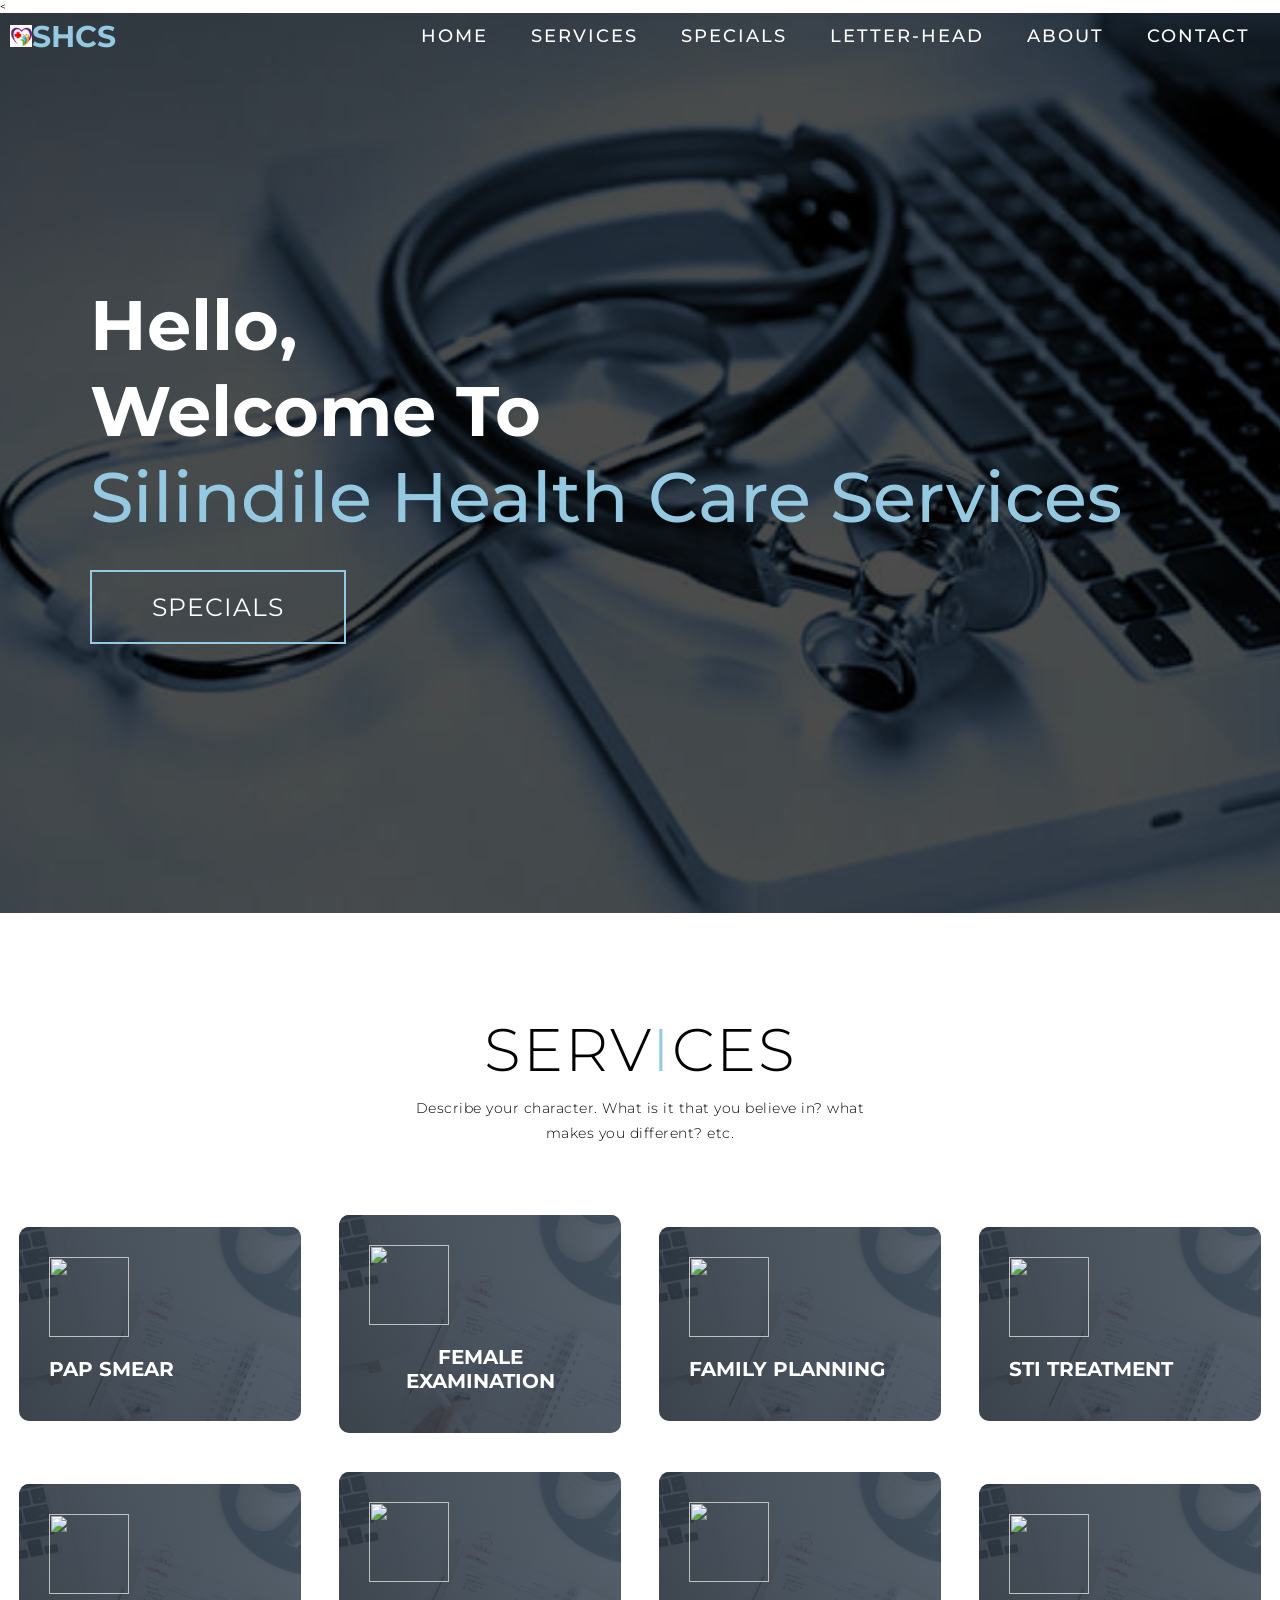
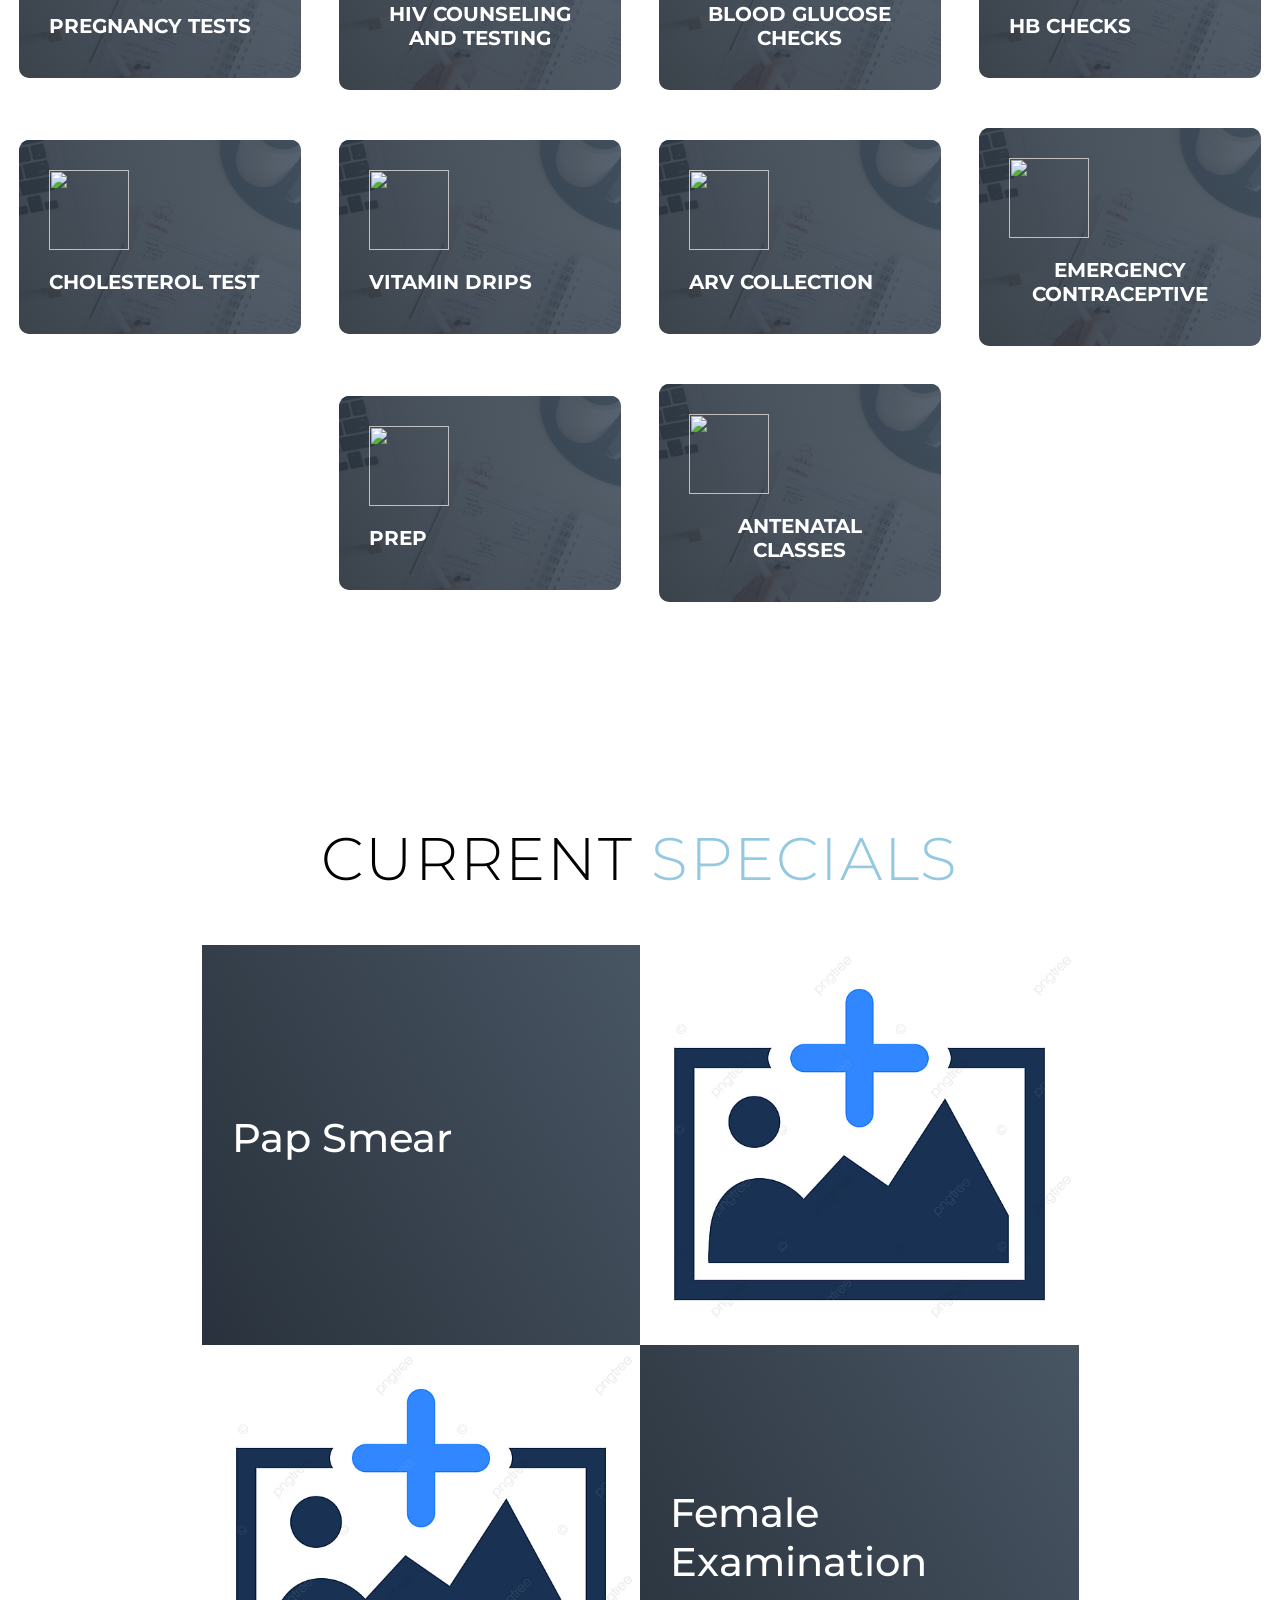
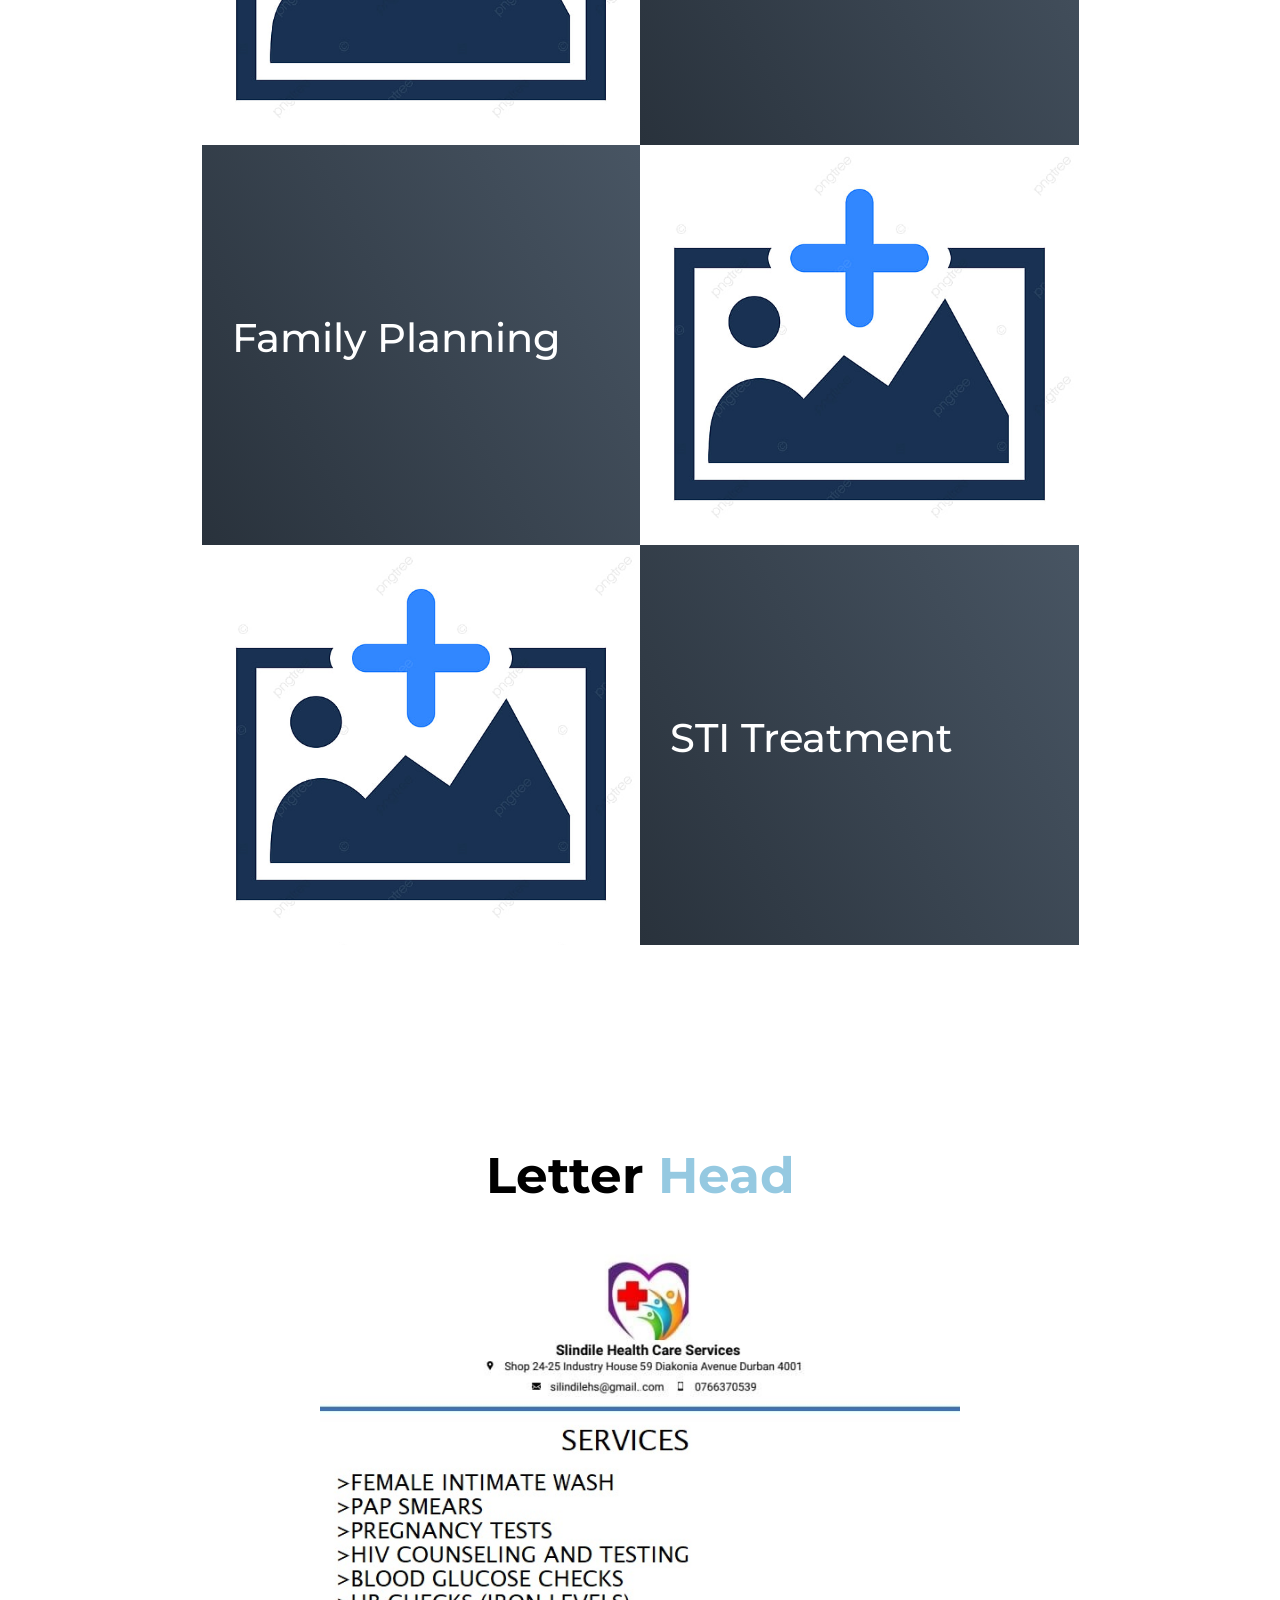
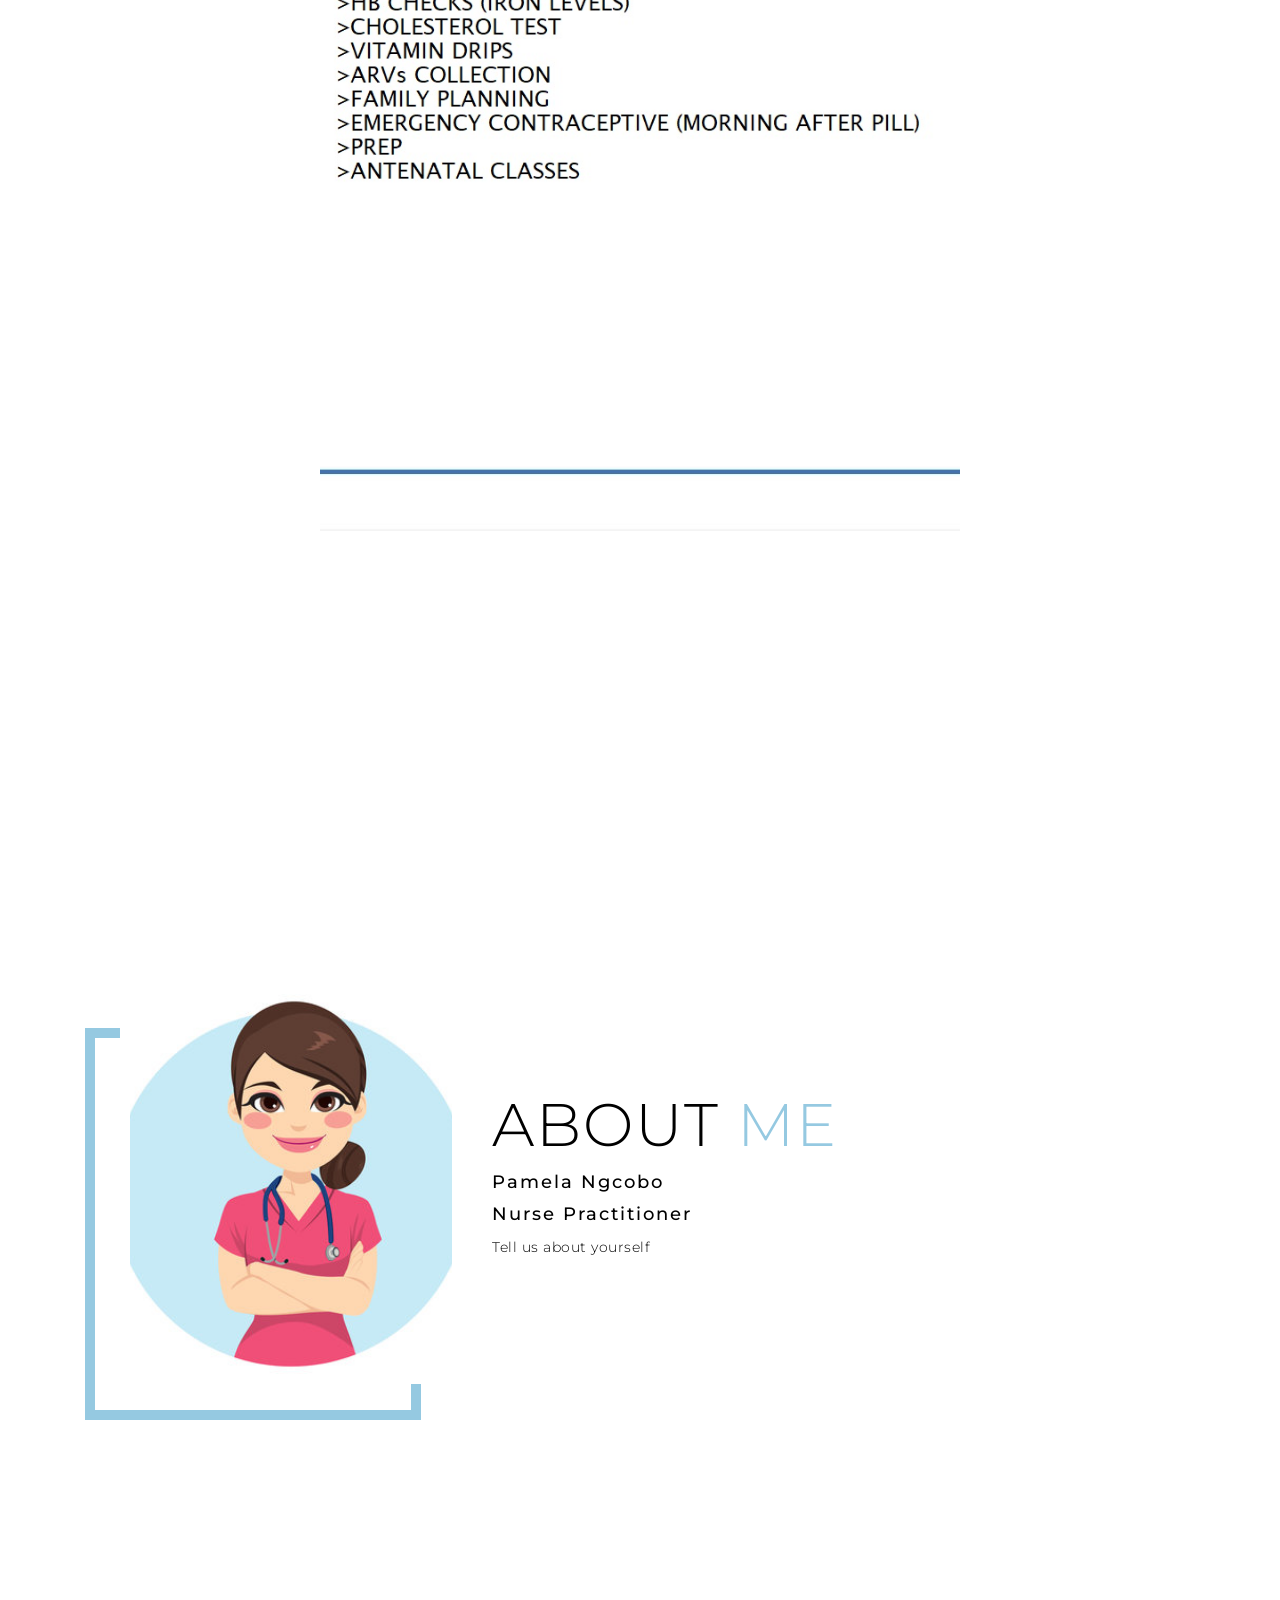
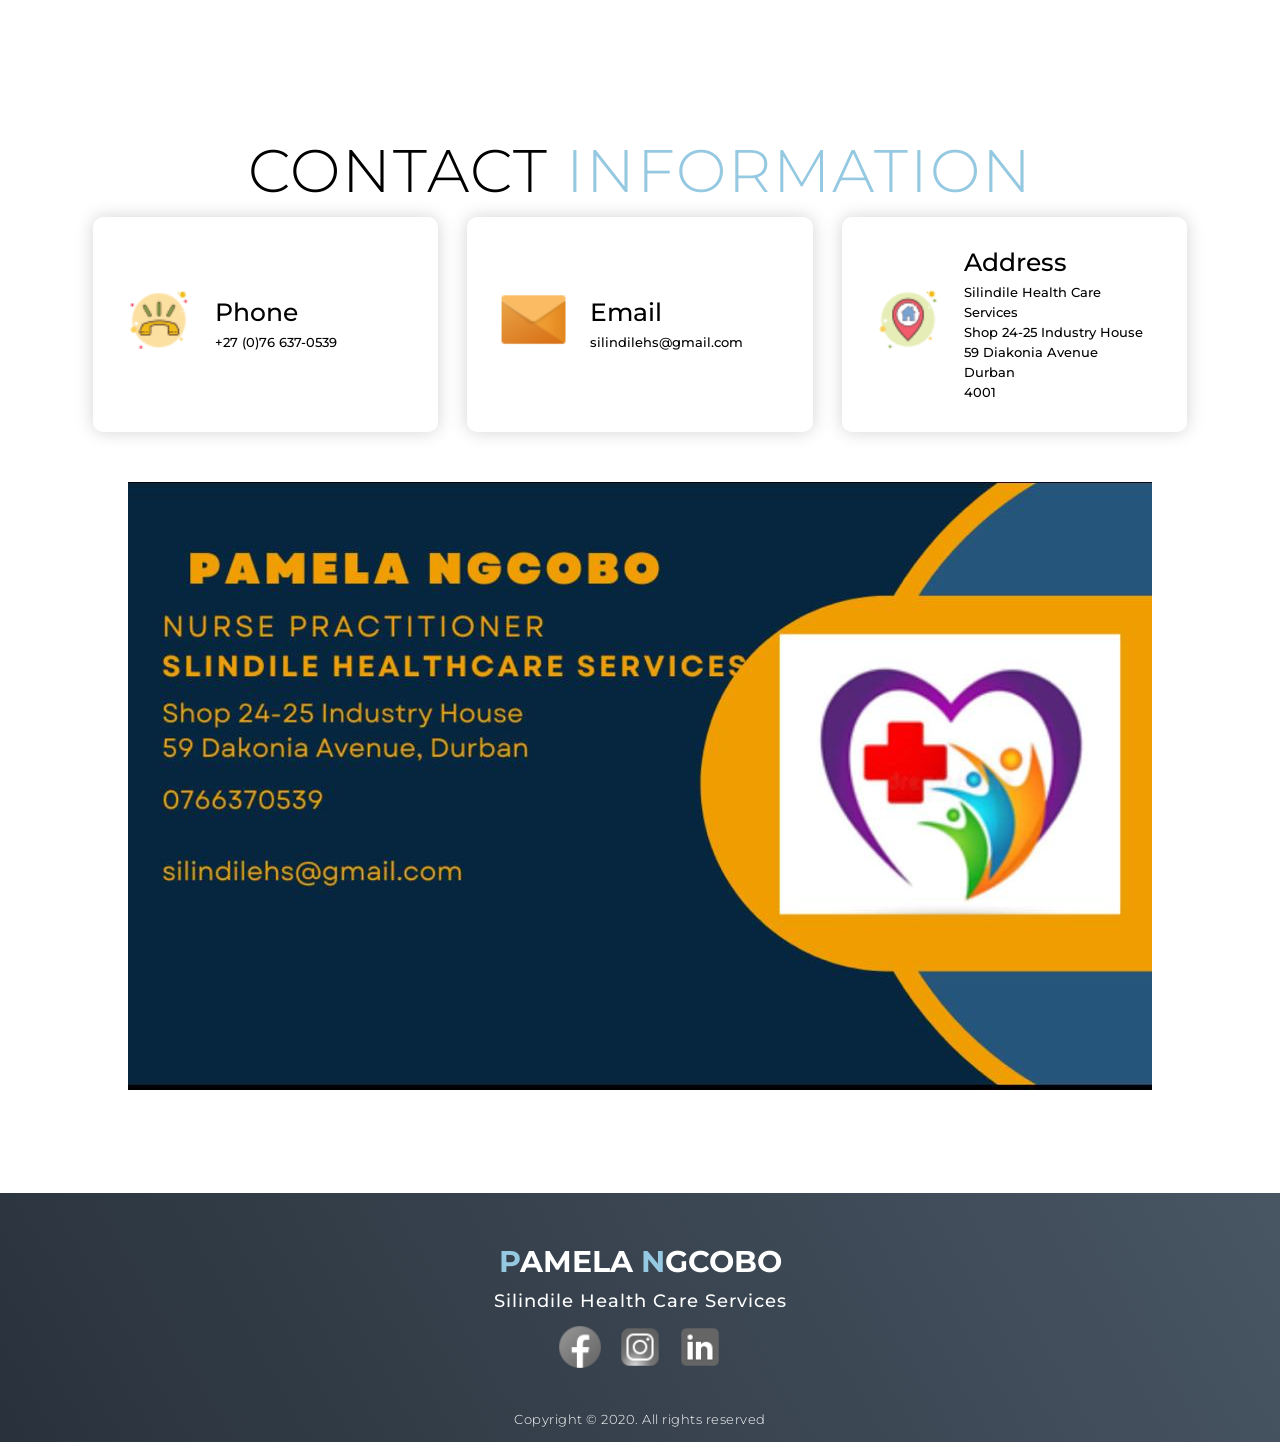
==== index.html @ 0218d1e8 "Rename slindilehealthcareservices.html to index.html" ====
<!DOCTYPE html>
<html lang="en">

<head>
  <meta charset="UTF-8">
  <meta name="viewport" content="width=device-width, initial-scale=1.0">
  <link rel="stylesheet" href="style.css">
  <title>Health Care Services</title>
  <!--<link href="https://cdn.jsdelivr.net/npm/bootstrap@5.2.2/dist/css/bootstrap.min.css" rel="stylesheet" integrity="sha384-Zenh87qX5JnK2Jl0vWa8Ck2rdkQ2Bzep5IDxbcnCeuOxjzrPF/et3URy9Bv1WTRi" crossorigin="anonymous"> -->
</head>

<body>
  
	    <!-- <script src="https://cdn.jsdelivr.net/npm/bootstrap@5.2.3/dist/js/bootstrap.bundle.min.js" integrity="sha384-kenU1KFdBIe4zVF0s0G1M5b4hcpxyD9F7jL+jjXkk+Q2h455rYXK/7HAuoJl+0I4" crossorigin="anonymous"></script> -->

  
  
  <<section id="header">
    <div class="header container">
      <div class="nav-bar">
        <div class="brand">
          <a href="#hero">
            <h1><img src="./img/emblem.jpeg" alt="emblem image shown "><span>SHCS</span></h1>
          </a>
        </div>
        <div class="nav-list">
          <div class="hamburger">
            <div class="bar"></div>
          </div>
          <ul>
            <li><a href="#hero" data-after="Home">Home</a></li>
            <li><a href="#services" data-after="Service">Services</a></li>
            <li><a href="#projects" data-after="Projects">Specials</a></li>
			<!--<li><a href="#about" data-after="About">Prescription</a></li>-->
			<li><a href="#letter_head" data-after="letter_head">Letter-Head</a></li>
            <li><a href="#about" data-after="About">About</a></li>
            <li><a href="#contact" data-after="Contact">Contact</a></li>
          </ul>
        </div>
      </div>
    </div>
  </section> 
  
  
  
  
  
  
  
  <section id="hero">
    <div class="hero container">
      <div>
        <h1>Hello, <span></span></h1>
        <h1>Welcome To <span></span></h1>
        <h1>Silindile Health Care Services <span></span></h1>
        <a href="#projects" type="button" class="cta">Specials</a>
      </div>
    </div>
  </section>
  
  
  
  <!--
  <ul>
  <li class="nav-item dropdown">
			  <a class="nav-link dropdown-toggle" href="#" role="button" data-bs-toggle="dropdown" aria-expanded="false">
				Link
			  </a>
			  <ul class="dropdown-menu">
				<li><a class="dropdown-item" href="#">Action</a></li>
				<li><a class="dropdown-item" href="#">Another action</a></li>
				<li><hr class="dropdown-divider"></li>
				<li><a class="dropdown-item" href="#">Something else here</a></li>
			  </ul>
			</li>
</ul> -->








  <section id="services">
    <div class="services container">
      <div class="service-top">
        <h1 class="section-title">Serv<span>i</span>ces</h1>
        <p>Describe your character. What is it that you believe in? what makes you different? etc.</p>
      </div>
      <div class="service-bottom">
        <div class="service-item">
          <div class="icon"><img src="https://img.icons8.com/bubbles/100/000000/services.png" /></div>
          <h2>Pap Smear</h2>
          <!--<p>The Papanicolaou test is a method of cervical screening used to detect potentially precancerous and cancerous processes in the cervix or colon. Abnormal findings are often followed up by more sensitive diagnostic procedures and, if warranted, interventions that aim to prevent progression to cervical cancer.</p> -->
        </div>
        <div class="service-item">
          <div class="icon"><img src="https://img.icons8.com/bubbles/100/000000/services.png" /></div>
          <h2>Female Examination</h2>
          <!-- <p>A pelvic examination is the physical examination of the external and internal female pelvic organs. It is frequently used in gynecology for the evaluation of symptoms affecting the female reproductive and urinary tract, such as pain, bleeding, discharge, urinary incontinence, or trauma.</p> -->
        </div>
        <div class="service-item">
          <div class="icon"><img src="https://img.icons8.com/bubbles/100/000000/services.png" /></div>
          <h2>Family Planning</h2>
          <!-- <p>Family planning is the consideration of the number of children a person wishes to have, including the choice to have no children, and the age at which they wish to have them. Things that may play a role on family planning decisions include marital situation, career or work considerations, financial situations.</p> -->
        </div>
        <div class="service-item">
          <div class="icon"><img src="https://img.icons8.com/bubbles/100/000000/services.png" /></div>
          <h2>STI Treatment</h2>
          <!-- <p>Sexually transmitted diseases (STDs) — or sexually transmitted infections (STIs) — are generally acquired by sexual contact. The bacteria, viruses or parasites that cause sexually transmitted diseases may pass from person to person in blood, semen, or vaginal and other bodily fluids.</p> -->
        </div>
		<div class="service-item">
          <div class="icon"><img src="https://img.icons8.com/bubbles/100/000000/services.png" /></div>
          <h2>Pregnancy Tests</h2>
          <!-- <p>Sexually transmitted diseases (STDs) — or sexually transmitted infections (STIs) — are generally acquired by sexual contact. The bacteria, viruses or parasites that cause sexually transmitted diseases may pass from person to person in blood, semen, or vaginal and other bodily fluids.</p> -->
        </div>
		<div class="service-item">
          <div class="icon"><img src="https://img.icons8.com/bubbles/100/000000/services.png" /></div>
          <h2>HIV Counseling and Testing</h2>
          <!-- <p>Sexually transmitted diseases (STDs) — or sexually transmitted infections (STIs) — are generally acquired by sexual contact. The bacteria, viruses or parasites that cause sexually transmitted diseases may pass from person to person in blood, semen, or vaginal and other bodily fluids.</p> -->
        </div>
		<div class="service-item">
          <div class="icon"><img src="https://img.icons8.com/bubbles/100/000000/services.png" /></div>
          <h2>Blood Glucose Checks</h2>
          <!-- <p>Sexually transmitted diseases (STDs) — or sexually transmitted infections (STIs) — are generally acquired by sexual contact. The bacteria, viruses or parasites that cause sexually transmitted diseases may pass from person to person in blood, semen, or vaginal and other bodily fluids.</p> -->
        </div>
		<div class="service-item">
          <div class="icon"><img src="https://img.icons8.com/bubbles/100/000000/services.png" /></div>
          <h2>HB Checks</h2>
          <!-- <p>Sexually transmitted diseases (STDs) — or sexually transmitted infections (STIs) — are generally acquired by sexual contact. The bacteria, viruses or parasites that cause sexually transmitted diseases may pass from person to person in blood, semen, or vaginal and other bodily fluids.</p> -->
        </div>
		<div class="service-item">
          <div class="icon"><img src="https://img.icons8.com/bubbles/100/000000/services.png" /></div>
          <h2>Cholesterol Test</h2>
          <!-- <p>Sexually transmitted diseases (STDs) — or sexually transmitted infections (STIs) — are generally acquired by sexual contact. The bacteria, viruses or parasites that cause sexually transmitted diseases may pass from person to person in blood, semen, or vaginal and other bodily fluids.</p> -->
        </div>
		<div class="service-item">
          <div class="icon"><img src="https://img.icons8.com/bubbles/100/000000/services.png" /></div>
          <h2>Vitamin Drips</h2>
          <!-- <p>Sexually transmitted diseases (STDs) — or sexually transmitted infections (STIs) — are generally acquired by sexual contact. The bacteria, viruses or parasites that cause sexually transmitted diseases may pass from person to person in blood, semen, or vaginal and other bodily fluids.</p> -->
        </div>
		<div class="service-item">
          <div class="icon"><img src="https://img.icons8.com/bubbles/100/000000/services.png" /></div>
          <h2>ARV Collection</h2>
          <!-- <p>Sexually transmitted diseases (STDs) — or sexually transmitted infections (STIs) — are generally acquired by sexual contact. The bacteria, viruses or parasites that cause sexually transmitted diseases may pass from person to person in blood, semen, or vaginal and other bodily fluids.</p> -->
        </div>
		<div class="service-item">
          <div class="icon"><img src="https://img.icons8.com/bubbles/100/000000/services.png" /></div>
          <h2>Emergency Contraceptive</h2>
          <!-- <p>Sexually transmitted diseases (STDs) — or sexually transmitted infections (STIs) — are generally acquired by sexual contact. The bacteria, viruses or parasites that cause sexually transmitted diseases may pass from person to person in blood, semen, or vaginal and other bodily fluids.</p> -->
        </div>
		<div class="service-item">
          <div class="icon"><img src="https://img.icons8.com/bubbles/100/000000/services.png" /></div>
          <h2>Prep</h2>
          <!-- <p>Sexually transmitted diseases (STDs) — or sexually transmitted infections (STIs) — are generally acquired by sexual contact. The bacteria, viruses or parasites that cause sexually transmitted diseases may pass from person to person in blood, semen, or vaginal and other bodily fluids.</p> -->
        </div>
		<div class="service-item">
          <div class="icon"><img src="https://img.icons8.com/bubbles/100/000000/services.png" /></div>
          <h2>Antenatal Classes</h2>
          <!-- <p>Sexually transmitted diseases (STDs) — or sexually transmitted infections (STIs) — are generally acquired by sexual contact. The bacteria, viruses or parasites that cause sexually transmitted diseases may pass from person to person in blood, semen, or vaginal and other bodily fluids.</p> -->
        </div>
      </div>
    </div>
  </section>
  
  
  
  
  
  
  
  <section id="projects">
    <div class="projects container">
      <div class="projects-header">
        <h1 class="section-title">Current <span>Specials</span></h1>
      </div>
      <div class="all-projects">
        <div class="project-item">
          <div class="project-info">
            <h1>Pap Smear</h1>
            <h2></h2>
            <p></p>
          </div>
          <div class="project-img">
            <img src="./img/tree.jpg" alt="img">
			
			
			<!--<div class="ccontainer">
				<div class="wrapper">
					<div class="image">
						 <img src="./img/Pap-Test_.jpg"> 
					</div>
					
					<div id="cancel-btn"><i class="fas fa-times"></i></div>
					<div class="file-name">File name here</div>
					<div>
						
					</div>
				</div>
			</div>
			<div class= "content">
						<div class="icon"><i class="fas fa-cloud-upload-alt"></i></div>
						<div class="text">No file chosen yet</div>
					</div>
			<input id="default-btn" type="file"> -->
			
          </div>
        </div>
        <div class="project-item">
          <div class="project-info">
            <h1>Female Examination</h1>
            <h2></h2>
            <p></p>
          </div>
          <div class="project-img">
            <img src="./img/tree.jpg" alt="img">
          </div>
        </div>
        <div class="project-item">
          <div class="project-info">
            <h1>Family Planning</h1>
            <h2></h2>
            <p></p>
          </div>
          <div class="project-img">
            <img src="./img/tree.jpg" alt="img">
          </div>
        </div>
        <div class="project-item">
          <div class="project-info">
            <h1>STI Treatment</h1>
            <h2></h2>
            <p></p>
          </div>
          <div class="project-img">
            <img src="./img/tree.jpg" alt="img">
          </div>
        </div>
      </div>
	  
	  <div class="popup-image">
		  <span>&times;</span>
		  <img src="./img/img-1.png">
	  </div>
	  
	  
    </div>
	
	
	<script>
		<!--document.querySelectorAll('.project-item img').forEach(image =>{document.querySelector('.popup-image').style.display = 'block'; }); -->
		
		
		document.querySelectorAll('.project-item img').forEach(image =>{image.onclick = () =>{document.querySelector('.popup-image').style.display = 'block'; document.querySelector('.popup-image img').src = image.getAttribute('src');} });
		
		document.querySelector('.popup-image span').onclick = () =>{document.querySelector('.popup-image').style.display = 'none';}
	</script>
	
	
	
  </section>
  
  
  <!--
  <section id="businesscard">
	<div class="card">
	  <div class="emblem">
		<img src="./img/emblem.jpeg">
		<h1>Silindile Health Care Services</h1>
	  </div>
	  
	  <div class="divider">
		
	  </div>
	  
	  <div class="details">
		<h1>Pamela Ngcobo</h1>
		<h2>Nurse Practitioner</h2>
		
		<h1>Silindilehs@gmail.com</h1>
		<h1>Shop 24-25, Industry House, 59 Diakonia Avenue, Durban, 4001 </h1>
	  </div>
	</div>
  </section>  -->
  
  <section id="letter_head">
	
	<div class="container">
		<center>
		<div class="heading">
			<h1> Letter <span>Head</span></h1>
		</div>
		
		<div class="img">
			<img src="./img/new_services.jpg">
			<!--<a href="./img/new_services.jpg" download="">
				<input type="button" value="download">
			</a> -->
		</div>
		</center>
	</div>
  
  </section>
  


  <section id="about">
    <div class="about container">
      <div class="col-left">
        <div class="about-img">
          <img src="./img/nurse.jpg" alt="img">
        </div>
      </div>
      <div class="col-right">
        <h1 class="section-title">About <span>me</span></h1>
        <h2>Pamela Ngcobo</h2>
		<h2>Nurse Practitioner</h2>
        <p>Tell us about yourself</p>
      </div>
    </div>
  </section>
  
  
  
  
  
  
  <section id="contact">
    <div class="contact container">
      <div>
        <h1 class="section-title">Contact <span>information</span></h1>
      </div>
      <div class="contact-items">
        <div class="contact-item">
          <div class="icon"><img src="./img/phone.png" /></div>
          <div class="contact-info">
            <h1>Phone</h1>
            <h2>+27 (0)76 637-0539</h2>
          </div>
        </div>
        <div class="contact-item">
          <div class="icon"><img src="./img/email.png" /></div>
          <div class="contact-info">
            <h1>Email</h1>
            <h2>silindilehs@gmail.com</h2>
          </div>
        </div>
        <div class="contact-item">
          <div class="icon"><img src="./img/address.png" /></div>
          <div class="contact-info">
            <h1>Address</h1>
	    <h2>Silindile Health Care Services</h2>
            <h2>Shop 24-25 Industry House</h2>
	    <h2>59 Diakonia Avenue</h2>
	    <h2>Durban</h2>
	    <h2>4001</h2>
          </div>
        </div>
      </div>
	  
	  <div class="business_card">
		<img src="./img/business_card.jpeg">
	  </div>
    </div>
  </section>
  
  
  
  
  
  
  <section id="footer">
    <div class="footer container">
      <div class="brand">
        <h1><span>P</span>amela <span>N</span>gcobo</h1>
      </div>
      <h2>Silindile Health Care Services</h2>
      <div class="social-icon">
        <div class="social-item">
          <a href="#"><img src="./img/facebook.png" /></a>
        </div>
        <div class="social-item">
          <a href="https://www.instagram.com/p/ClcL6H4sLYK/?utm_source=ig_web_copy_link"><img src="./img/instagram.png" /></a>
        </div>
        <div class="social-item">
          <a href="#"><img src="./img/linkedin.png" /></a>
        </div>
      </div>
      <p>Copyright © 2020. All rights reserved</p>
    </div>
  </section>
  
  
  
  
  
  <script src="./app.js"></script>
</body>
---- style.css ----
@import 'https://fonts.googleapis.com/css?family=Montserrat:300, 400, 700&display=swap';
* {
	padding: 0;
	margin: 0;
	box-sizing: border-box;
}
html {
	font-size: 10px;
	font-family: 'Montserrat', sans-serif;
	scroll-behavior: smooth;
}
a {
	text-decoration: none;
}
.container {
	min-height: 100vh;
	width: 100%;
	display: flex;
	align-items: center;
	justify-content: center;
}
img {
	height: 100%;
	width: 100%;
	object-fit: cover;
}
p {
	color: black;
	font-size: 1.4rem;
	margin-top: 5px;
	line-height: 2.5rem;
	font-weight: 300;
	letter-spacing: 0.05rem;
}
.section-title {
	font-size: 4rem;
	font-weight: 300;
	color: black;
	margin-bottom: 10px;
	text-transform: uppercase;
	letter-spacing: 0.2rem;
	text-align: center;
}
.section-title span {
	color: rgba(149,201,225,255);
}

.cta {
	display: inline-block;
	padding: 10px 30px;
	color: white;
	background-color: transparent;
	border: 2px solid rgba(149,201,225,255);
	font-size: 2rem;
	text-transform: uppercase;
	letter-spacing: 0.1rem;
	margin-top: 30px;
	transition: 0.3s ease;
	transition-property: background-color, color;
}
.cta:hover {
	color: white;
	background-color: rgba(149,201,225,255);
}
.brand h1 {
	font-size: 3rem;
	text-transform: uppercase;
	color: white;
}
.brand h1 span {
	color: rgba(149,201,225,255);
}

/* Header section */
#header {
	position: fixed;
	z-index: 1000;
	left: 0;
	top: 0;
	width: 100vw;
	height: auto;
}
#header .header {
	min-height: 8vh;
	background-color: rgba(31, 30, 30, 0.24);
	transition: 0.3s ease background-color;
}
#header .nav-bar {
	display: flex;
	align-items: center;
	justify-content: space-between;
	width: 100%;
	height: 100%;
	max-width: 1300px;
	padding: 0 10px;
}
#header .nav-list ul {
	list-style: none;
	position: absolute;
	background-color: rgb(31, 30, 30);
	width: 100vw;
	height: 100vh;
	left: 100%;
	top: 0;
	display: flex;
	flex-direction: column;
	justify-content: center;
	align-items: center;
	z-index: 1;
	overflow-x: hidden;
	transition: 0.5s ease left;
}
#header .nav-list ul.active {
	left: 0%;
}
#header .nav-list ul a {
	font-size: 2.5rem;
	font-weight: 500;
	letter-spacing: 0.2rem;
	text-decoration: none;
	color: white;
	text-transform: uppercase;
	padding: 20px;
	display: block;
}
#header img{
width: 22px;
height: 22px;
/*background-color: grey;*/
}
#header .nav-list ul a::after {
	content: attr(data-after);
	position: absolute;
	top: 50%;
	left: 50%;
	transform: translate(-50%, -50%) scale(0);
	color: rgba(240, 248, 255, 0.021);
	font-size: 13rem;
	letter-spacing: 50px;
	z-index: -1;
	transition: 0.3s ease letter-spacing;
}
#header .nav-list ul li:hover a::after {
	transform: translate(-50%, -50%) scale(1);
	letter-spacing: initial;
}
#header .nav-list ul li:hover a {
	color: rgba(149,201,225,255);
}
#header .hamburger {
	height: 60px;
	width: 60px;
	display: inline-block;
	border: 3px solid white;
	border-radius: 50%;
	position: relative;
	display: flex;
	align-items: center;
	justify-content: center;
	z-index: 100;
	cursor: pointer;
	transform: scale(0.8);
	margin-right: 20px;
}
#header .hamburger:after {
	position: absolute;
	content: '';
	height: 100%;
	width: 100%;
	border-radius: 50%;
	border: 3px solid white;
	animation: hamburger_puls 1s ease infinite;
}
#header .hamburger .bar {
	height: 2px;
	width: 30px;
	position: relative;
	background-color: white;
	z-index: -1;
}
#header .hamburger .bar::after,
#header .hamburger .bar::before {
	content: '';
	position: absolute;
	height: 100%;
	width: 100%;
	left: 0;
	background-color: white;
	transition: 0.3s ease;
	transition-property: top, bottom;
}
#header .hamburger .bar::after {
	top: 8px;
}
#header .hamburger .bar::before {
	bottom: 8px;
}
#header .hamburger.active .bar::before {
	bottom: 0;
}
#header .hamburger.active .bar::after {
	top: 0;
}
/* End Header section */

/* Hero Section */
#hero {
	background-image: url(./img/hcs.jpg);
	background-size: cover;
	background-position: top center;
	position: relative;
	z-index: 1;
}
#hero::after {
	content: '';
	position: absolute;
	left: 0;
	top: 0;
	height: 100%;
	width: 100%;
	background-color: black;
	opacity: 0.7;
	z-index: -1;
}
#hero .hero {
	max-width: 1200px;
	margin: 0 auto;
	padding: 0 50px;
	justify-content: flex-start;
}
#hero h1 {
	display: block;
	width: fit-content;
	font-size: 4rem;
	position: relative;
	color: transparent;
	animation: text_reveal 0.5s ease forwards;
	animation-delay: 1s;
}
#hero h1:nth-child(1) {
	animation-delay: 1s;
}
#hero h1:nth-child(2) {
	animation-delay: 2s;
}
#hero h1:nth-child(3) {
	animation: text_reveal_name 0.5s ease forwards;
	animation-delay: 3s;
}
#hero h1 span {
	position: absolute;
	top: 0;
	left: 0;
	height: 100%;
	width: 0;
	background-color: rgba(149,201,225,255);
	animation: text_reveal_box 1s ease;
	animation-delay: 0.5s;
}
#hero h1:nth-child(1) span {
	animation-delay: 0.5s;
}
#hero h1:nth-child(2) span {
	animation-delay: 1.5s;
}
#hero h1:nth-child(3) span {
	animation-delay: 2.5s;
}




#services .services {
	flex-direction: column;
	text-align: center;
	max-width: 1500px;
	margin: 0 auto;
	padding: 100px 0;
}
#services .service-top {
	max-width: 500px;
	margin: 0 auto;
}
#services .service-bottom {
	display: flex;
	align-items: center;
	justify-content: center;
	flex-wrap: wrap;
	margin-top: 50px;
}
#services .service-item {
	flex-basis: 80%;
	display: flex;
	align-items: flex-start;
	justify-content: center;
	flex-direction: column;
	padding: 30px;
	border-radius: 10px;
	background-image: url(./img/img-1.png);
	background-size: cover;
	margin: 10px 5%;
	position: relative;
	z-index: 1;
	overflow: hidden;
}
#services .service-item::after {
	content: '';
	position: absolute;
	left: 0;
	top: 0;
	height: 100%;
	width: 100%;
	background-image: linear-gradient(60deg, #29323c 0%, #485563 100%);
	opacity: 0.9;
	z-index: -1;
}
#services .service-bottom .icon {
	height: 80px;
	width: 80px;
	margin-bottom: 20px;
}
#services .service-item h2 {
	font-size: 2rem;
	color: white;
	margin-bottom: 10px;
	text-transform: uppercase;
}
#services .service-item p {
	color: white;
	text-align: left;
}


#projects .projects {
	flex-direction: column;
	max-width: 1200px;
	margin: 0 auto;
	padding: 100px 0;
}
#projects .projects-header h1 {
	margin-bottom: 50px;
}
#projects .all-projects {
	display: flex;
	align-items: center;
	justify-content: center;
	flex-direction: column;
}
#projects .project-item {
	display: flex;
	align-items: center;
	justify-content: center;
	flex-direction: column;
	width: 80%;
	margin: 20px auto;
	overflow: hidden;
	border-radius: 10px;
}
#projects .project-info {
	padding: 30px;
	flex-basis: 50%;
	height: 100%;
	display: flex;
	align-items: flex-start;
	justify-content: center;
	flex-direction: column;
	background-image: linear-gradient(60deg, #29323c 0%, #485563 100%);
	color: white;
}
#projects .project-info h1 {
	font-size: 4rem;
	font-weight: 500;
}
#projects .project-info h2 {
	font-size: 1.8rem;
	font-weight: 500;
	margin-top: 10px;
}
#projects .project-info p {
	color: white;
}
#projects .project-img {
	flex-basis: 50%;
	height: 20vh;
	overflow: hidden;
	position: relative;
}
#projects .project-img:after {
	/*content: '';*/
	position: absolute;
	left: 0;
	top: 0;
	height: 100%;
	width: 100%;
	background-image: linear-gradient(60deg, #29323c 0%, #485563 100%);
	opacity: 0.7;
}
#projects .project-img img {
	transition: 0.3s ease transform;
}
#projects .project-item:hover .project-img img {
	transform: scale(1.1);
}

#projects .ccontainer{
	height: 350px;
	width: 430px;
}

#projects .ccontainer .wrapper{
	height: 300px;
	width: 100%;
	border-radius: 10px;
	background: #fff;
	border: 2px dashed #c2cdda;
	display: flex;
	align-items: center;
	justify-content: center;
	overflow: hidden;
}

#projects .ccontainer .wrapper .image{
	position: absolute;
	height: 100%;
	width: 100%;
	display: flex;
	align-items: center;
	justify-content: center;
}

#projects .ccontainer .wrapper .image img{
height: 100%;
width: 100%;
object-fit: cover;
}

#projects .container .popup-image{
	position: fixed;
	top: 0; left: 0;
	background: rgba(0,0,0,.9);
	height: 100%;
	width: 100%;
	z-index: 100;
	display: none;
}
/*body{
	min-height: 100vh;
	display: flex;
	flex-direction: column;
}*/
#projects .container .popup-image span{
	position: absolute;
	bottom: 0; right: 10px;
	font-size: 60px;
	font-weight: bolder;
	color: #fff;
	cursor:pointer;
	z-index: 100;
	/*margin-top: 500px;*/
}
#projects .container .popup-image img{
	position: absolute;
	top:50%;
	left:50%;
	transform: translate(-50%, -50%);
	border: 5px solid #fff;
	border-radius: 5px;
	width: 750px;
	object-fit: cover;
}
@media (max-width:768px){
	#projects .container .popup-image img{
		width:95%;
	}
}



/*
#businesscard .card{
	display: flex;
	border: 2px solid rgba(149,201,225,255);
}

#businesscard .card img{
	width: 200px;
	height: 200px;
}*/

#letter_head h1 {
	
	font-size: 5rem;
	margin-bottom: 20px;
}

#letter_head h1 span {
	font-size: 5rem;
	color: rgba(149,201,225,255);
}

#letter_head .container{
	display: block;
	justify-content: center;
}

#letter_head{
	margin-top: 100px;
	margin-bottom: 200px;
}
	
#letter_head img{
	width: 50vw;
}

#about .about {
	flex-direction: column-reverse;
	text-align: center;
	max-width: 1200px;
	margin: 0 auto;
	padding: 100px 20px;
}
#about .col-left {
	width: 250px;
	height: 360px;
}
#about .col-right {
	width: 100%;
}
#about .col-right h2 {
	font-size: 1.8rem;
	font-weight: 500;
	letter-spacing: 0.2rem;
	margin-bottom: 10px;
}
#about .col-right p {
	margin-bottom: 20px;
}
#about .col-right .cta {
	color: black;
	margin-bottom: 50px;
	padding: 10px 20px;
	font-size: 2rem;
}
#about .col-left .about-img {
	height: 100%;
	width: 100%;
	position: relative;
	border: 10px solid white;
}
#about .col-left .about-img::after {
	content: '';
	position: absolute;
	left: -33px;
	top: 19px;
	height: 98%;
	width: 98%;
	border: 7px solid rgba(149,201,225,255);
	z-index: -1;
}



#contact .contact {
	flex-direction: column;
	max-width: 1200px;
	margin: 0 auto;
	width: 90%;
}
#contact .contact-items {
	/* max-width: 400px; */
	width: 100%;
}
#contact .contact-item {
	width: 80%;
	padding: 20px;
	text-align: center;
	border-radius: 10px;
	padding: 30px;
	margin: 30px;
	display: flex;
	justify-content: center;
	align-items: center;
	flex-direction: column;
	box-shadow: 0px 0px 18px 0 #0000002c;
	transition: 0.3s ease box-shadow;
}
#contact .contact-item:hover {
	box-shadow: 0px 0px 5px 0 #0000002c;
}
#contact .icon {
	width: 70px;
	margin: 0 auto;
	margin-bottom: 10px;
}
#contact .contact-info h1 {
	font-size: 2.5rem;
	font-weight: 500;
	margin-bottom: 5px;
}
#contact .contact-info h2 {
	font-size: 1.3rem;
	line-height: 2rem;
	font-weight: 500;
}

#contact .business_card{
	display: block;
	margin-top: 50px;
}



#footer {
	background-image: linear-gradient(60deg, #29323c 0%, #485563 100%);
}
#footer .footer {
	min-height: 200px;
	flex-direction: column;
	padding-top: 50px;
	padding-bottom: 10px;
}
#footer h2 {
	color: white;
	font-weight: 500;
	font-size: 1.8rem;
	letter-spacing: 0.1rem;
	margin-top: 10px;
	margin-bottom: 10px;
}
#footer .social-icon {
	display: flex;
	margin-bottom: 30px;
}
#footer .social-item {
	height: 50px;
	width: 50px;
	margin: 0 5px;
}
#footer .social-item img {
	filter: grayscale(1);
	transition: 0.3s ease filter;
}
#footer .social-item:hover img {
	filter: grayscale(0);
}
#footer p {
	color: white;
	font-size: 1.3rem;
}



@keyframes hamburger_puls {
	0% {
		opacity: 1;
		transform: scale(1);
	}
	100% {
		opacity: 0;
		transform: scale(1.4);
	}
}
@keyframes text_reveal_box {
	50% {
		width: 100%;
		left: 0;
	}
	100% {
		width: 0;
		left: 100%;
	}
}
@keyframes text_reveal {
	100% {
		color: white;
	}
}
@keyframes text_reveal_name {
	100% {
		color: rgba(149,201,225,255);
		font-weight: 500;
	}
}
/* End Keyframes */

/* Media Query For Tablet */
@media only screen and (min-width: 768px) {
	.cta {
		font-size: 2.5rem;
		padding: 20px 60px;
	}
	h1.section-title {
		font-size: 6rem;
	}

	
	#hero h1 {
		font-size: 7rem;
	}



	#services .service-bottom .service-item {
		flex-basis: 45%;
		margin: 2.5%;
	}

	
	#projects .project-item {
		flex-direction: row;
	}
	#projects .project-item:nth-child(even) {
		flex-direction: row-reverse;
	}
	#projects .project-item {
		height: 400px;
		margin: 0;
		width: 100%;
		border-radius: 0;
	}
	#projects .all-projects .project-info {
		height: 100%;
	}
	#projects .all-projects .project-img {
		height: 100%;
	}
	/* End Project */

	/* About */
	#about .about {
		flex-direction: row;
	}
	#about .col-left {
		width: 600px;
		height: 400px;
		padding-left: 60px;
	}
	#about .about .col-left .about-img::after {
		left: -45px;
		top: 34px;
		height: 98%;
		width: 98%;
		border: 10px solid rgba(149,201,225,255);
	}
	#about .col-right {
		text-align: left;
		padding: 30px;
	}
	#about .col-right h1 {
		text-align: left;
	}
	/* End About */

	/* contact  */
	#contact .contact {
		flex-direction: column;
		padding: 100px 0;
		align-items: center;
		justify-content: center;
		min-width: 20vh;
	}
	#contact .contact-items {
		width: 100%;
		display: flex;
		flex-direction: row;
		justify-content: space-evenly;
		margin: 0;
	}
	#contact .contact-item {
		width: 30%;
		margin: 0;
		flex-direction: row;
	}
	#contact .contact-item .icon {
		height: 100px;
		width: 100px;
	}
	#contact .contact-item .icon img {
		object-fit: contain;
	}
	#contact .contact-item .contact-info {
		width: 100%;
		text-align: left;
		padding-left: 20px;
	}
	/* End contact  */
}
/* End Media Query For Tablet */

/* Media Query For Desktop */
@media only screen and (min-width: 1200px) {
	/* header */
	#header .hamburger {
		display: none;
	}
	#header .nav-list ul {
		position: initial;
		display: block;
		height: auto;
		width: fit-content;
		background-color: transparent;
	}
	#header .nav-list ul li {
		display: inline-block;
	}
	#header .nav-list ul li a {
		font-size: 1.8rem;
	}
	#header .nav-list ul a:after {
		display: none;
	}
	/* End header */

	#services .service-bottom .service-item {
		flex-basis: 22%;
		margin: 1.5%;
	}
}
/* End  Media Query For Desktop */
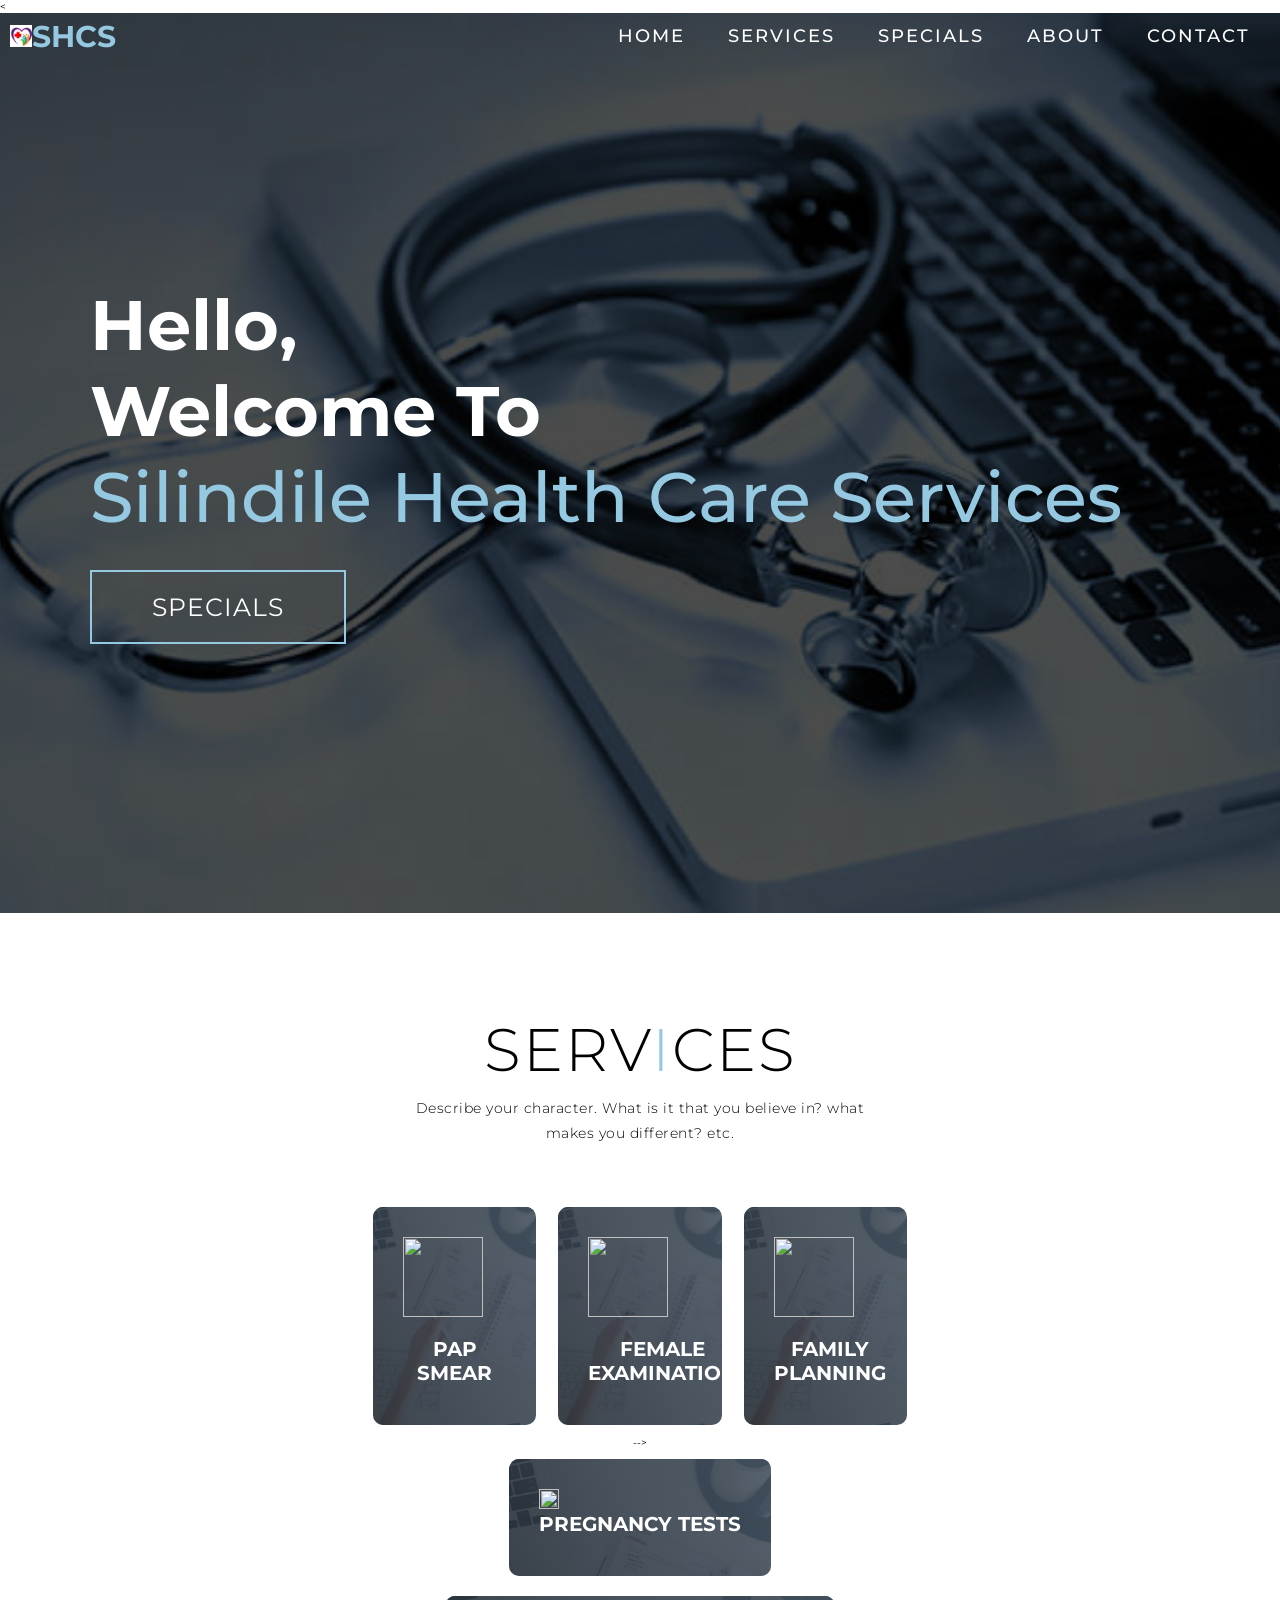
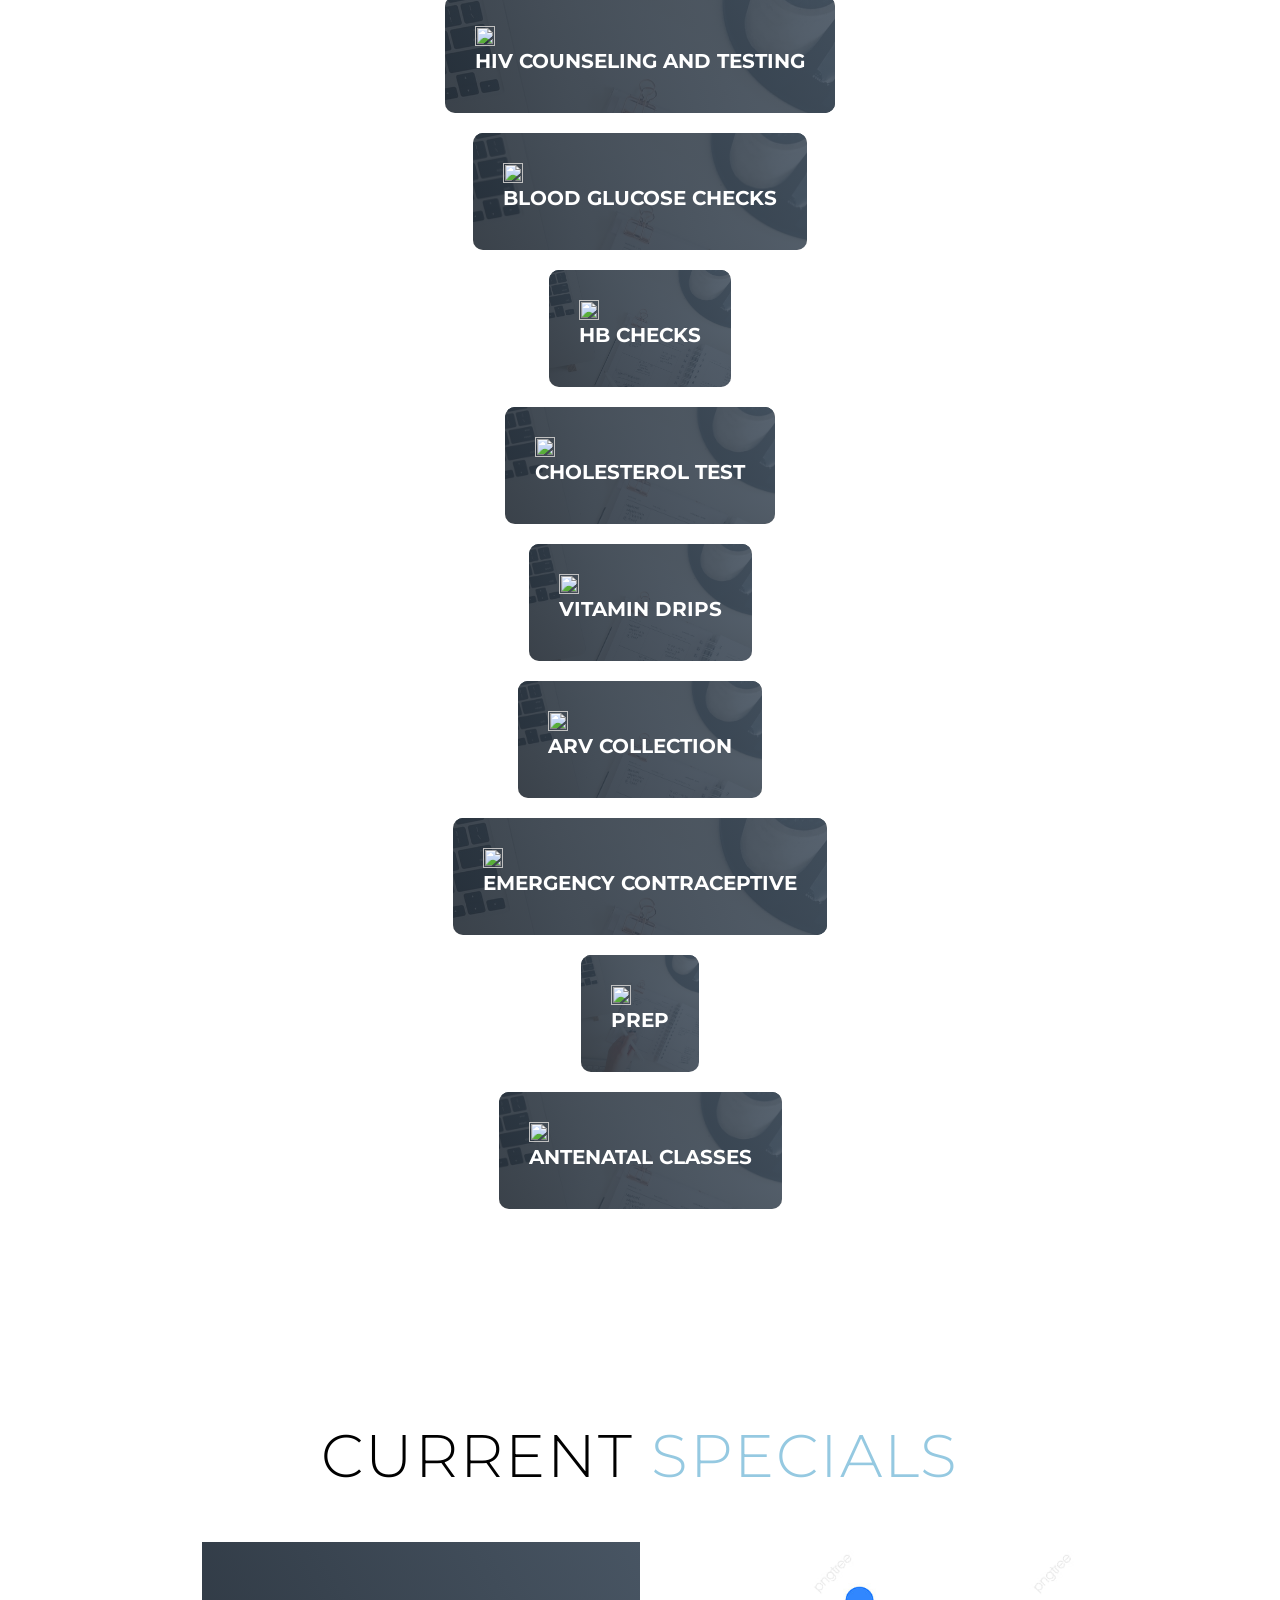
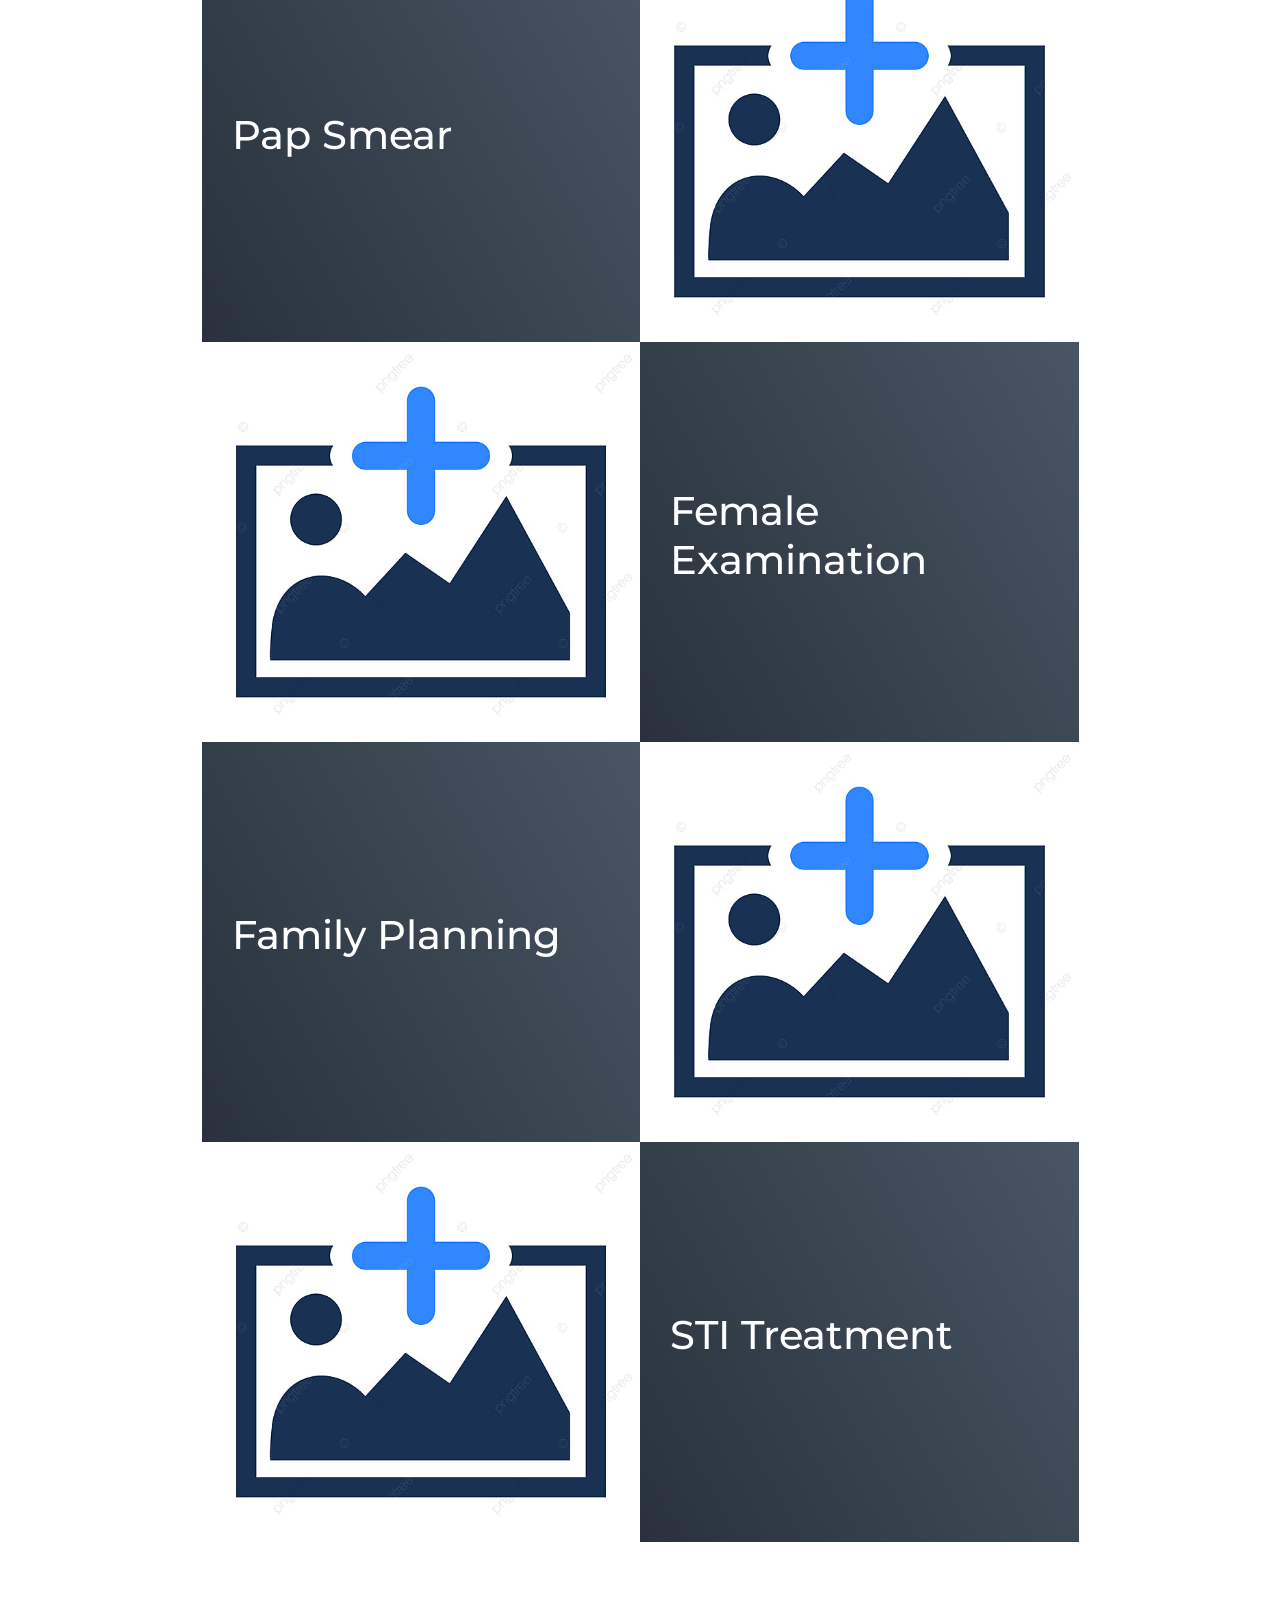
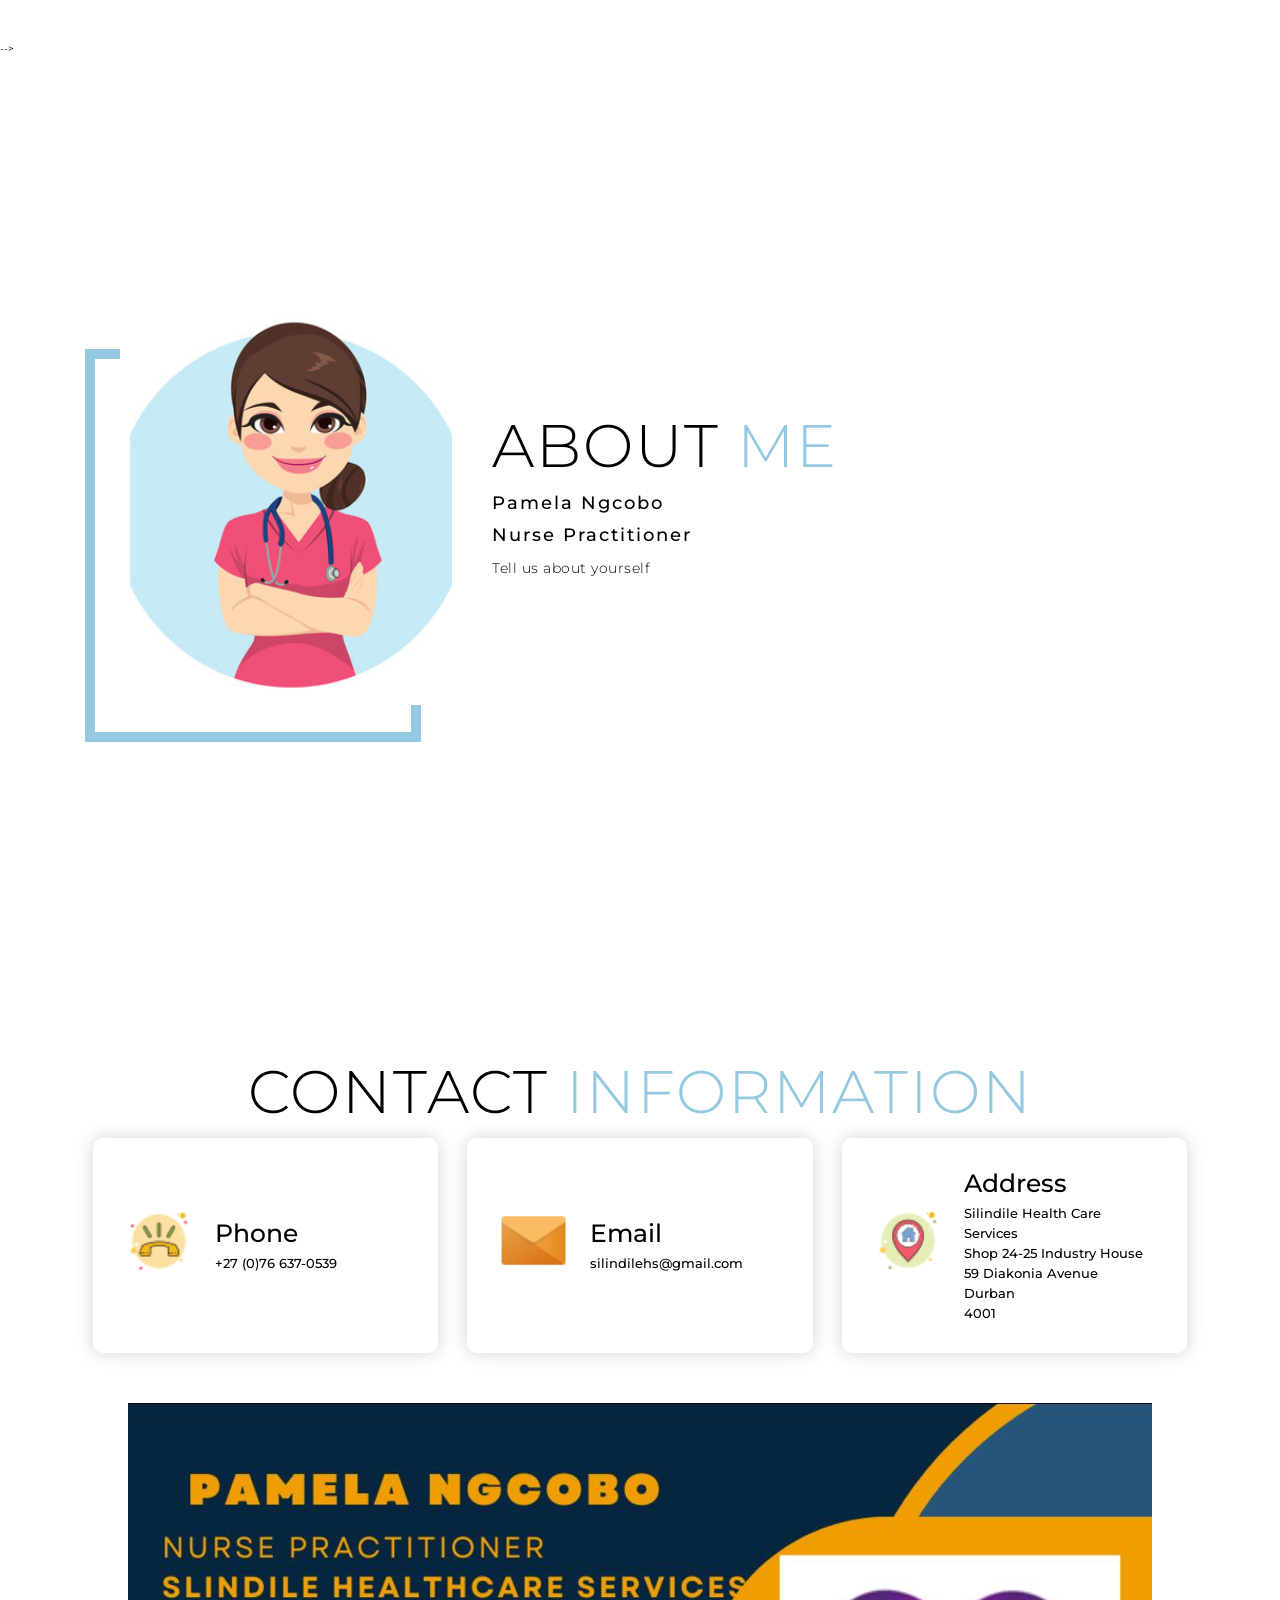
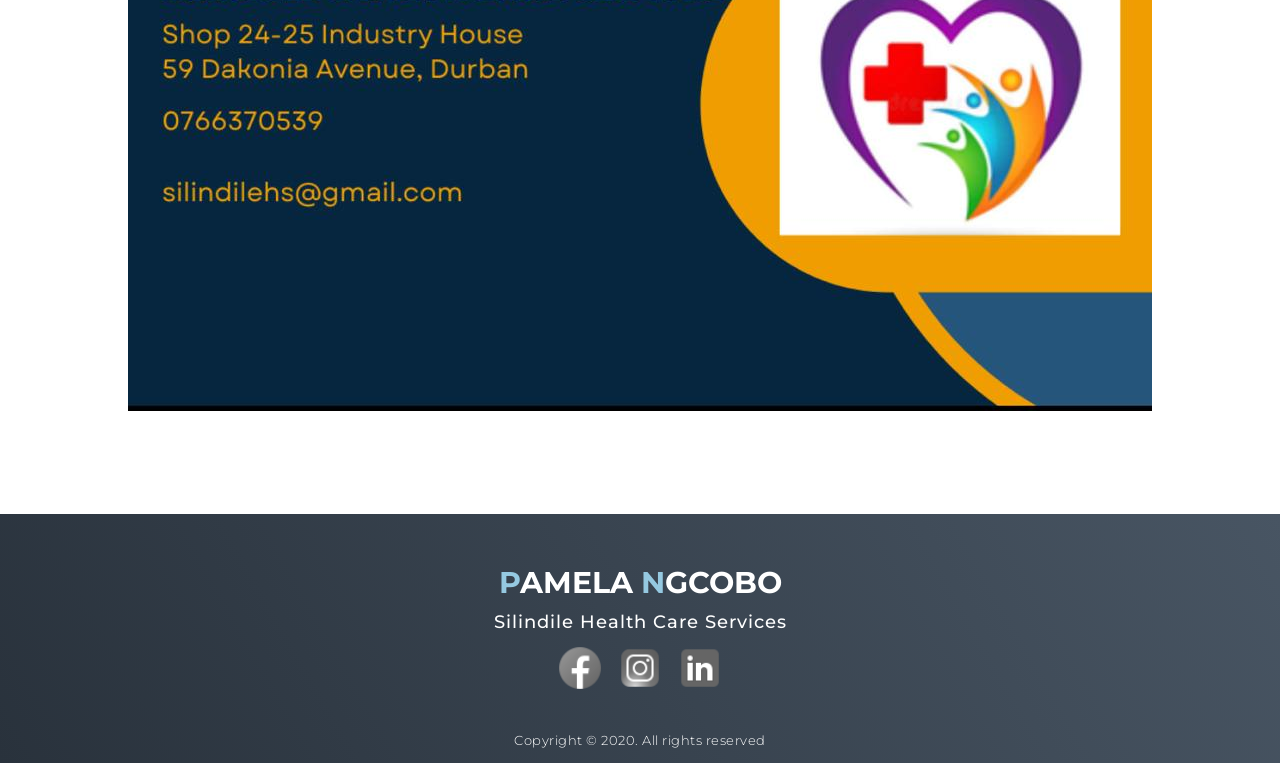
==== commit 56e193de: "Update index.html" ====
--- a/index.html
+++ b/index.html
@@ -33,7 +33,7 @@
             <li><a href="#services" data-after="Service">Services</a></li>
             <li><a href="#projects" data-after="Projects">Specials</a></li>
 			<!--<li><a href="#about" data-after="About">Prescription</a></li>-->
-			<li><a href="#letter_head" data-after="letter_head">Letter-Head</a></li>
+			<!--<li><a href="#letter_head" data-after="letter_head">Letter-Head</a></li>-->
             <li><a href="#about" data-after="About">About</a></li>
             <li><a href="#contact" data-after="Contact">Contact</a></li>
           </ul>
@@ -105,11 +105,11 @@
           <h2>Family Planning</h2>
           <!-- <p>Family planning is the consideration of the number of children a person wishes to have, including the choice to have no children, and the age at which they wish to have them. Things that may play a role on family planning decisions include marital situation, career or work considerations, financial situations.</p> -->
         </div>
-        <div class="service-item">
+        <!--<div class="service-item">
           <div class="icon"><img src="https://img.icons8.com/bubbles/100/000000/services.png" /></div>
           <h2>STI Treatment</h2>
           <!-- <p>Sexually transmitted diseases (STDs) — or sexually transmitted infections (STIs) — are generally acquired by sexual contact. The bacteria, viruses or parasites that cause sexually transmitted diseases may pass from person to person in blood, semen, or vaginal and other bodily fluids.</p> -->
-        </div>
+        </div>-->
 		<div class="service-item">
           <div class="icon"><img src="https://img.icons8.com/bubbles/100/000000/services.png" /></div>
           <h2>Pregnancy Tests</h2>
@@ -284,7 +284,7 @@
 	</div>
   </section>  -->
   
-  <section id="letter_head">
+  <!-- <section id="letter_head">
 	
 	<div class="container">
 		<center>
@@ -301,7 +301,7 @@
 		</center>
 	</div>
   
-  </section>
+  </section> -->
   
 
 
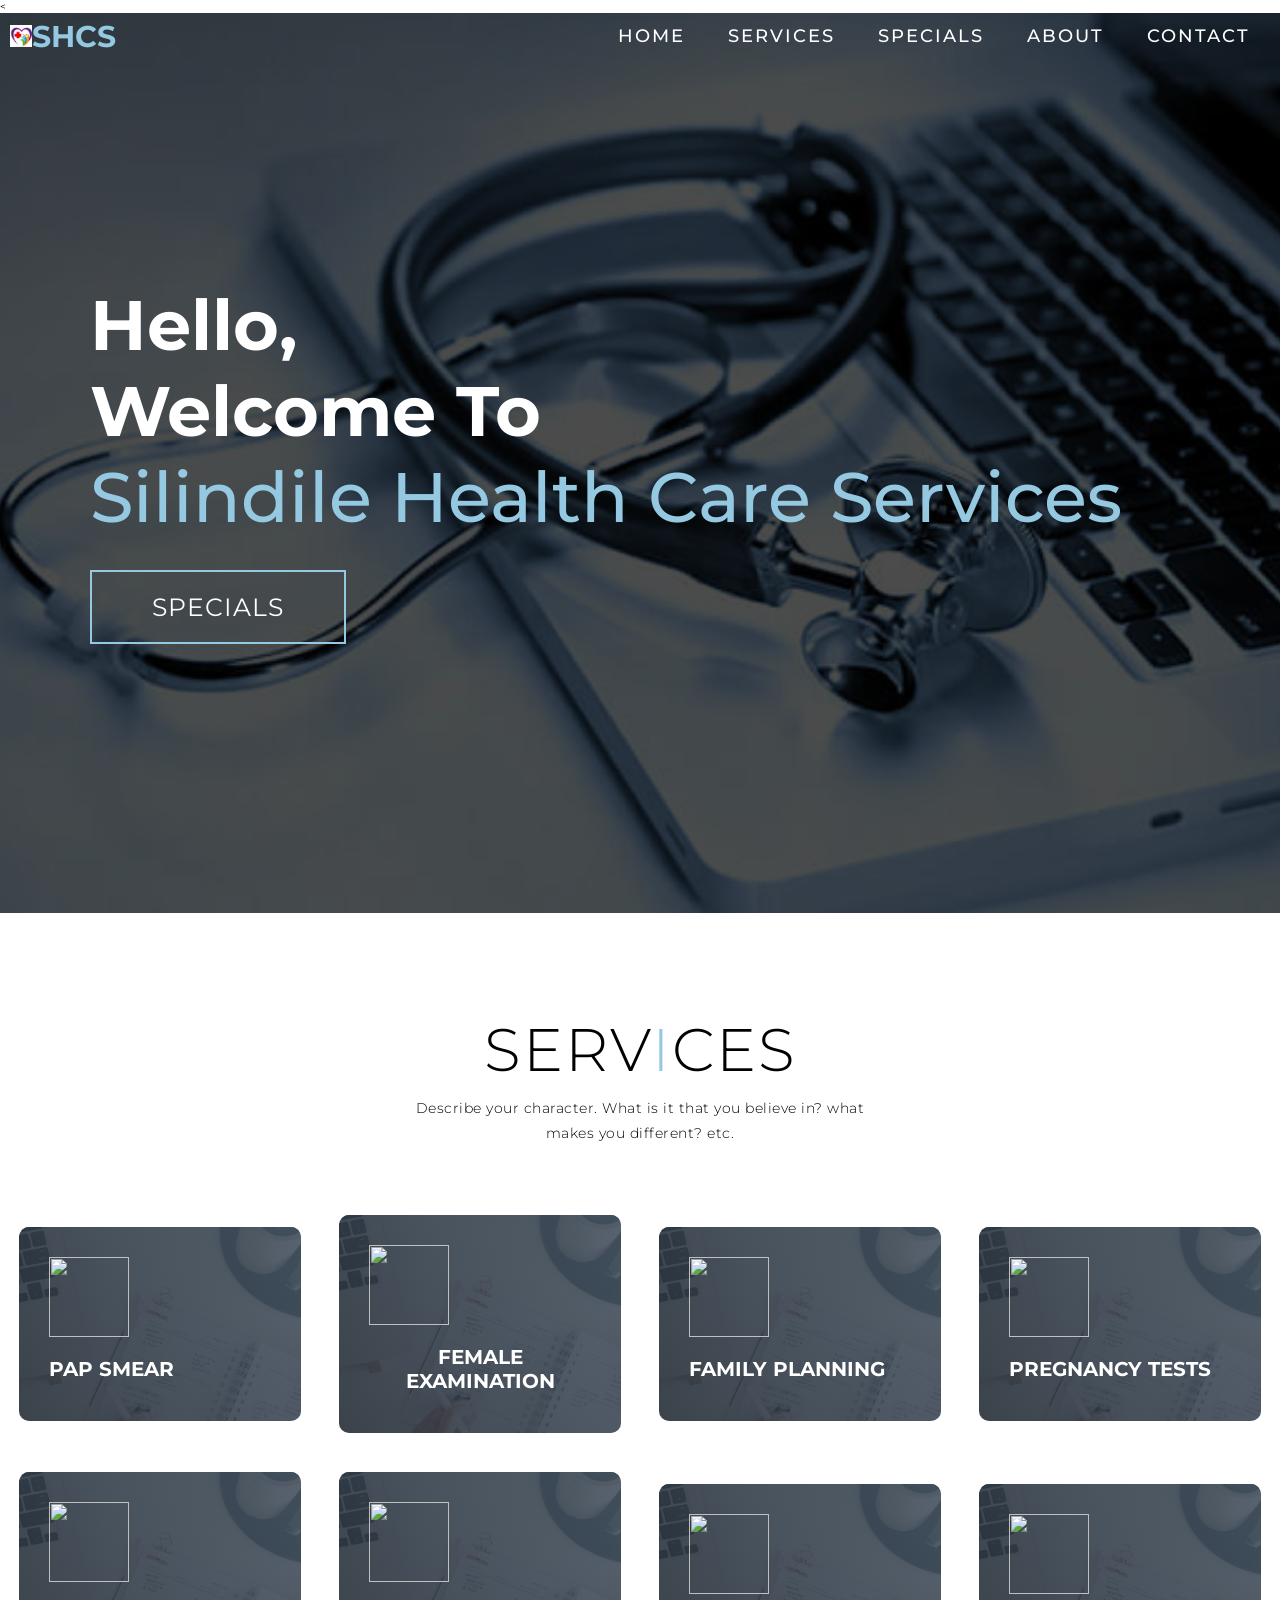
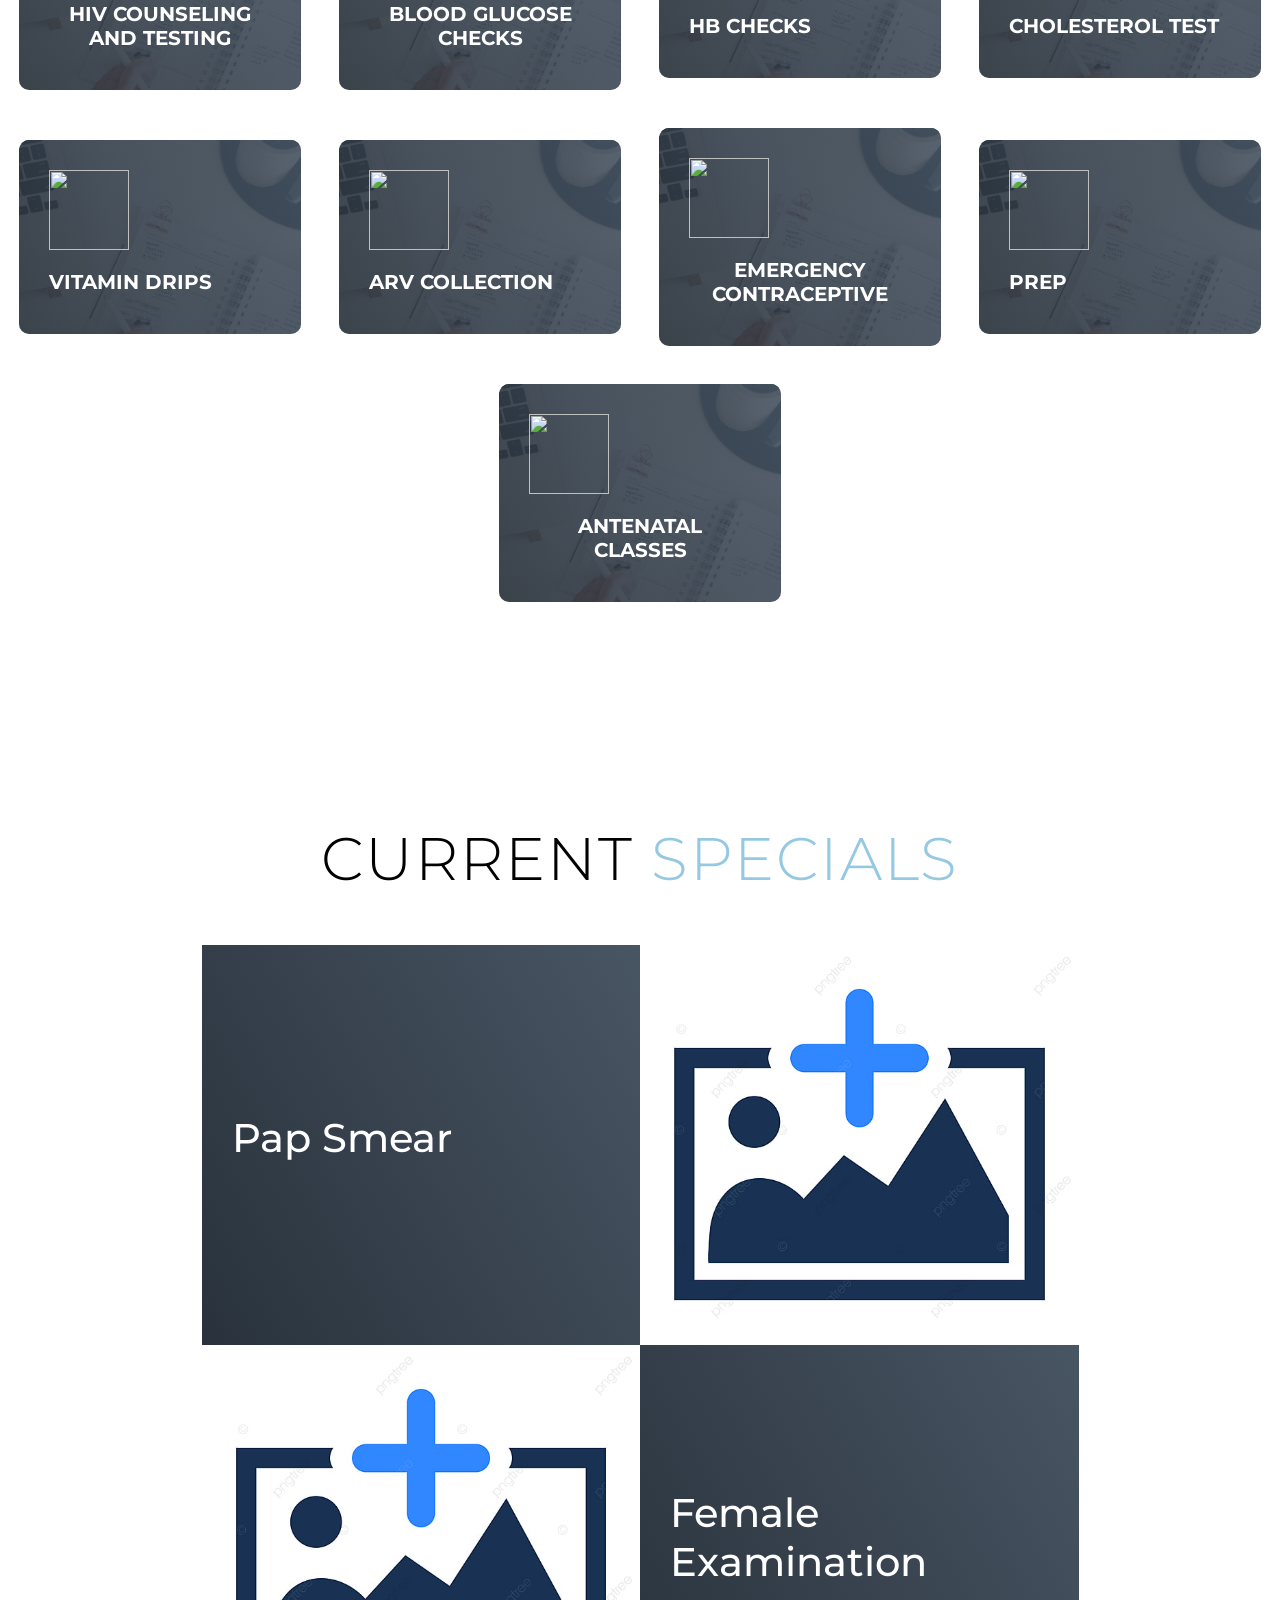
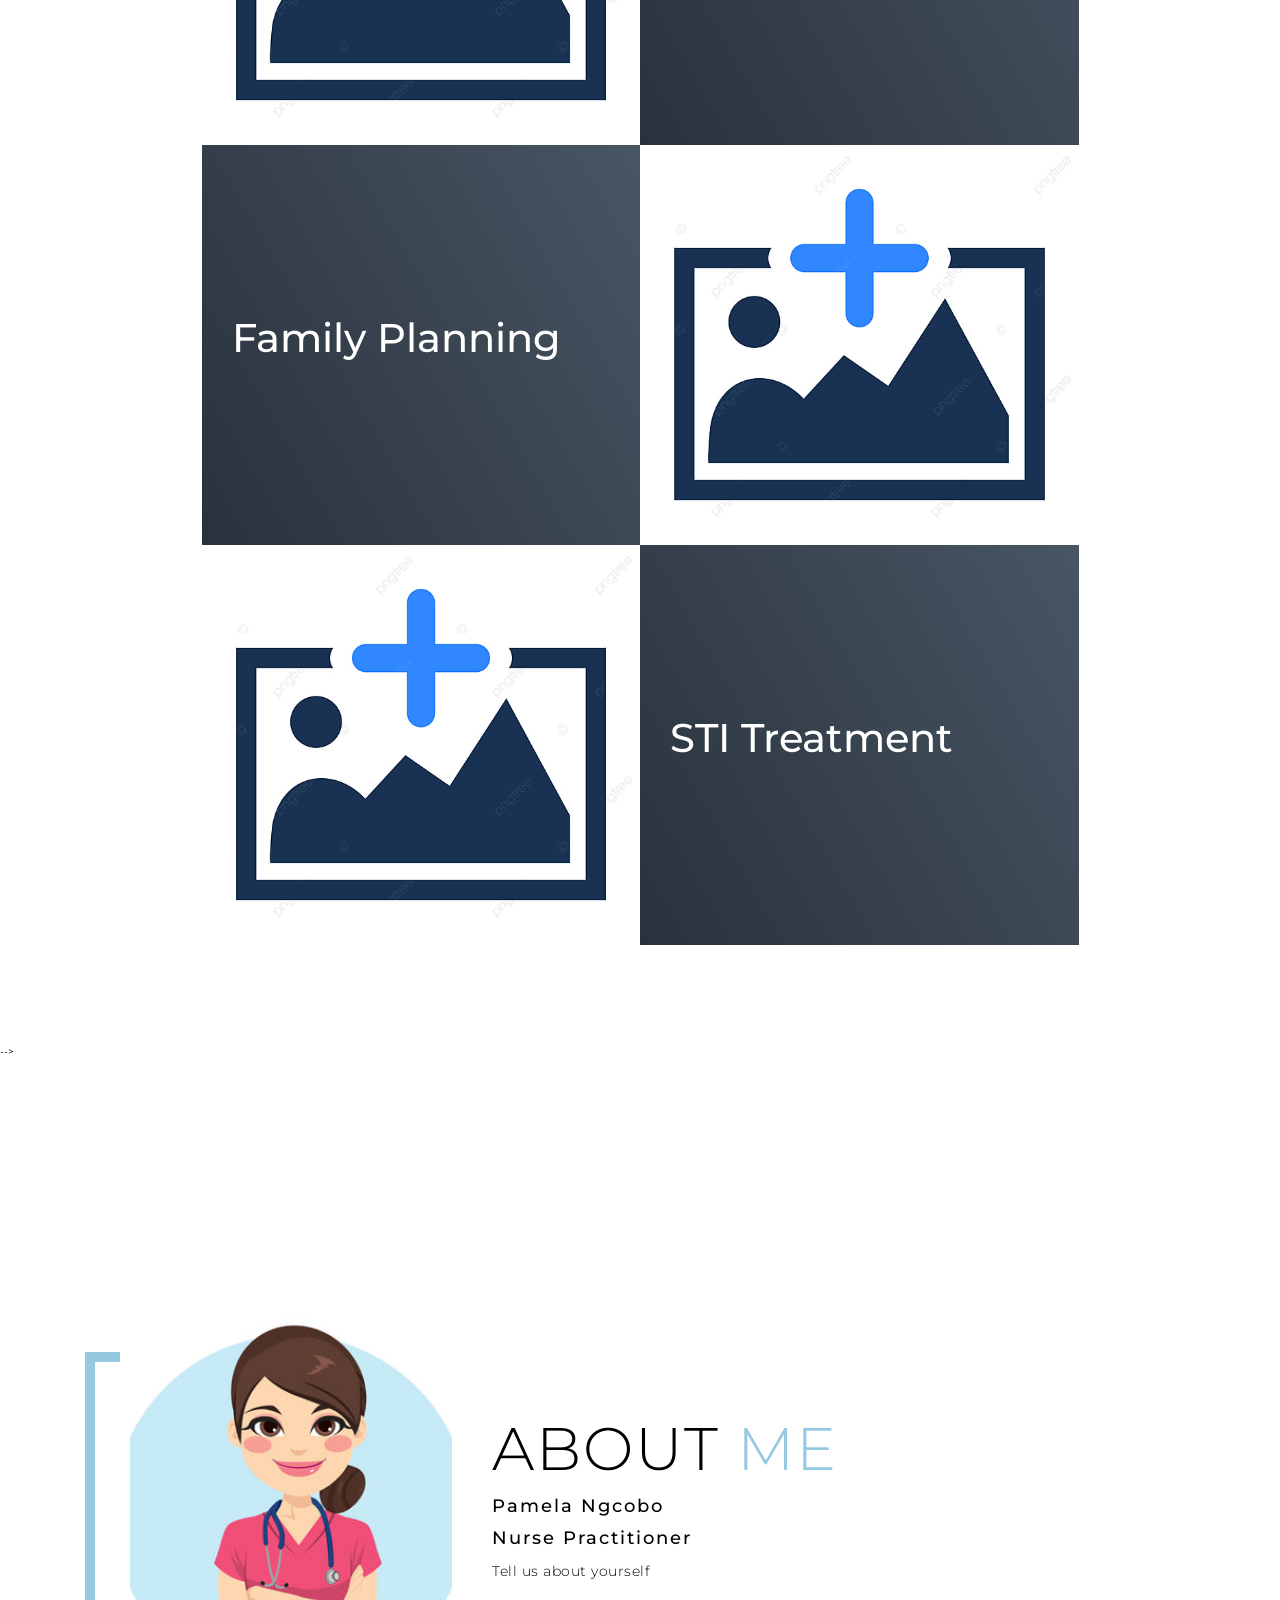
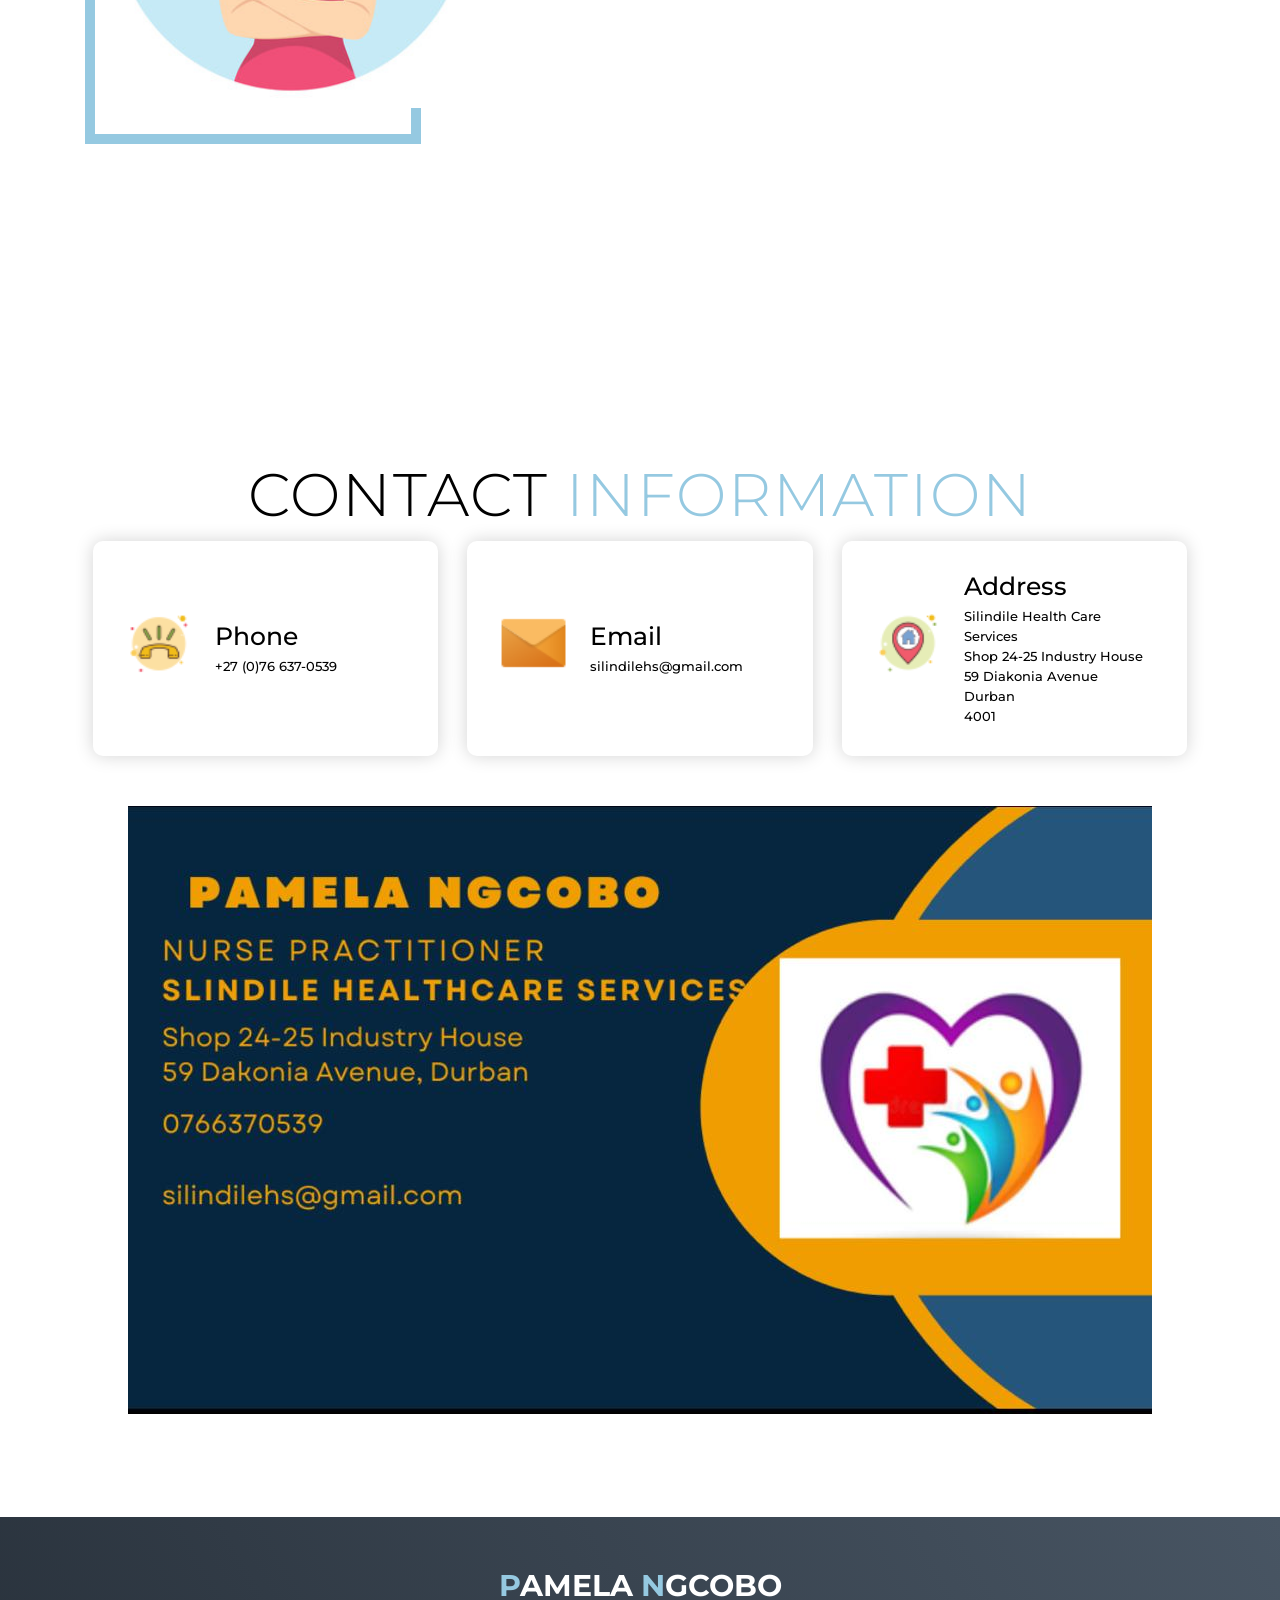
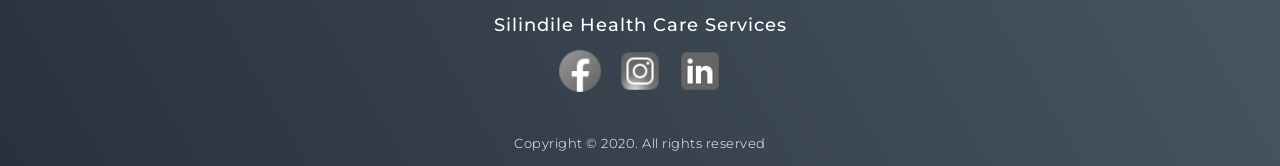
==== commit cb15b284: "Update index.html" ====
--- a/index.html
+++ b/index.html
@@ -108,7 +108,7 @@
         <!--<div class="service-item">
           <div class="icon"><img src="https://img.icons8.com/bubbles/100/000000/services.png" /></div>
           <h2>STI Treatment</h2>
-          <!-- <p>Sexually transmitted diseases (STDs) — or sexually transmitted infections (STIs) — are generally acquired by sexual contact. The bacteria, viruses or parasites that cause sexually transmitted diseases may pass from person to person in blood, semen, or vaginal and other bodily fluids.</p> -->
+           <p>Sexually transmitted diseases (STDs) — or sexually transmitted infections (STIs) — are generally acquired by sexual contact. The bacteria, viruses or parasites that cause sexually transmitted diseases may pass from person to person in blood, semen, or vaginal and other bodily fluids.</p> 
         </div>-->
 		<div class="service-item">
           <div class="icon"><img src="https://img.icons8.com/bubbles/100/000000/services.png" /></div>
